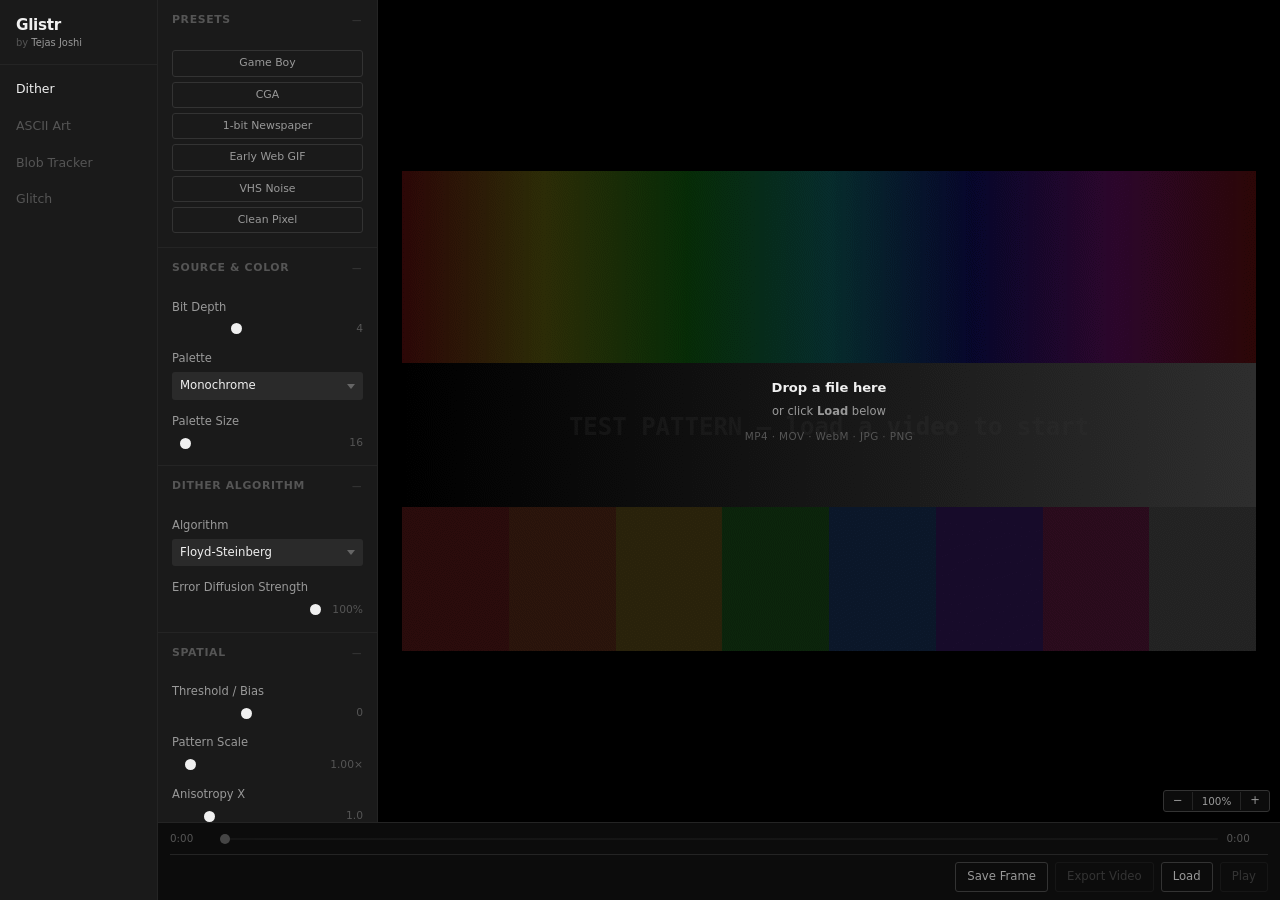
==== video-effects/index.html @ 9d1df5d8 "Sidebar and colour fixes" ====
<!DOCTYPE html>
<html lang="en">
  <head>
    <meta charset="UTF-8" />
    <meta name="viewport" content="width=device-width, initial-scale=1.0" />
    <title>glistr</title>
    <link rel="stylesheet" href="../css/reset.css" />
    <link rel="stylesheet" href="../css/style.css" />
    <link rel="stylesheet" href="../css/video-effects/dither.css" />
  </head>
  <body>

    <!-- ── Sidebar ─────────────────────────────────────────────────────────── -->
    <aside class="sidebar">
      <div class="sidebar-brand">
        <div class="sidebar-brand__name">Glistr</div>
        <div class="sidebar-brand__by">by <a class="sidebar-brand__link" href="https://www.instagram.com/tj_animates/" target="_blank" rel="noopener">Tejas Joshi</a></div>
      </div>
      <nav class="sidebar-nav">
        <button class="effect-tab active" data-tab="dither">Dither</button>
        <button class="effect-tab" data-tab="ascii">ASCII Art</button>
        <button class="effect-tab" data-tab="blob">Blob Tracker</button>
        <button class="effect-tab" data-tab="glitch">Glitch</button>
      </nav>
    </aside>

    <!-- ── Main content ────────────────────────────────────────────────────── -->
    <div class="main-content">

      <div class="tab-panels-container">
      <!-- DITHER -->
      <div class="tab-panel" id="panel-dither">
        <aside class="controls-panel" id="dither-controls"></aside>
        <div class="canvas-area">
          <div class="canvas-wrapper" id="dither-wrapper">
            <div class="drop-overlay" id="dither-overlay">
              <div class="drop-overlay__box">
                <p class="drop-overlay__title">Drop a file here</p>
                <p class="drop-overlay__sub">or click <strong>Load</strong> below</p>
                <p class="drop-overlay__formats">MP4 &middot; MOV &middot; WebM &middot; JPG &middot; PNG</p>
              </div>
            </div>
            <canvas id="dither-canvas"></canvas>
          </div>
        </div>
      </div>
      <!-- ASCII -->
      <div class="tab-panel" id="panel-ascii" style="display:none">
        <aside class="controls-panel" id="ascii-controls"></aside>
        <div class="canvas-area">
          <div class="canvas-wrapper" id="ascii-wrapper">
            <div class="drop-overlay" id="ascii-overlay">
              <div class="drop-overlay__box">
                <p class="drop-overlay__title">Drop a file here</p>
                <p class="drop-overlay__sub">or click <strong>Load</strong> below</p>
                <p class="drop-overlay__formats">MP4 &middot; MOV &middot; WebM &middot; JPG &middot; PNG</p>
              </div>
            </div>
            <canvas id="ascii-canvas"></canvas>
          </div>
        </div>
      </div>
      <!-- BLOB -->
      <div class="tab-panel" id="panel-blob" style="display:none">
        <aside class="controls-panel" id="blob-controls"></aside>
        <div class="canvas-area">
          <div class="canvas-wrapper" id="blob-wrapper">
            <div class="drop-overlay" id="blob-overlay">
              <div class="drop-overlay__box">
                <p class="drop-overlay__title">Drop a file here</p>
                <p class="drop-overlay__sub">or click <strong>Load</strong> below</p>
                <p class="drop-overlay__formats">MP4 &middot; MOV &middot; WebM &middot; JPG &middot; PNG</p>
              </div>
            </div>
            <canvas id="blob-canvas"></canvas>
          </div>
        </div>
      </div>
      <!-- GLITCH -->
      <div class="tab-panel" id="panel-glitch" style="display:none">
        <aside class="controls-panel" id="glitch-controls"></aside>
        <div class="canvas-area">
          <div class="canvas-wrapper" id="glitch-wrapper">
            <div class="drop-overlay" id="glitch-overlay">
              <div class="drop-overlay__box">
                <p class="drop-overlay__title">Drop a file here</p>
                <p class="drop-overlay__sub">or click <strong>Load</strong> below</p>
                <p class="drop-overlay__formats">MP4 &middot; MOV &middot; WebM &middot; JPG &middot; PNG</p>
              </div>
            </div>
            <canvas id="glitch-canvas"></canvas>
          </div>
        </div>
      </div>

      <!-- Zoom overlay — floats over the canvas area, bottom-right -->
      <div class="zoom-controls" id="zoom-controls">
        <button class="zoom-btn" id="btn-zoom-out">&minus;</button>
        <button class="zoom-btn zoom-level-btn" id="zoom-level">100%</button>
        <button class="zoom-btn" id="btn-zoom-in">+</button>
      </div>

      </div><!-- /tab-panels-container -->

      <!-- ── Shared toolbar ──────────────────────────────────────────────── -->
      <div class="shared-toolbar">
        <div class="seek-row">
          <span class="seek-time" id="seek-current">0:00</span>
          <input type="range" id="seek-slider" class="seek-slider"
                 min="0" max="10000" step="1" value="0" disabled />
          <span class="seek-time" id="seek-duration">0:00</span>
        </div>

        <span id="video-info"></span>

        <div id="export-bar" style="display:none">
          <div class="export-track"><div class="export-fill" id="export-fill"></div></div>
          <span id="export-label" class="export-label">Exporting&hellip;</span>
        </div>
        <button class="btn" id="btn-cancel-export" style="display:none">Cancel</button>

        <div class="toolbar-sep"></div>

        <button class="btn" id="btn-export-frame">Save Frame</button>
        <button class="btn" id="btn-export-fullres" disabled>Export Video</button>

        <label class="btn toolbar-upload-label">
          Load
          <input type="file" id="video-input" accept="video/*,image/*" style="display:none" />
        </label>
        <button class="btn" id="btn-play" disabled>Play</button>
      </div>

    </div><!-- /main-content -->

    <!-- ── Scripts ─────────────────────────────────────────────────────────── -->
    <script src="../js/video-effects/app.js"></script>
    <script src="../js/video-effects/dither/state.js"></script>
    <script src="../js/video-effects/dither/presets.js"></script>
    <script src="../js/video-effects/dither/algorithms.js"></script>
    <script src="../js/video-effects/dither/pipeline.js"></script>
    <script src="../js/video-effects/dither/controls.js"></script>
    <script src="../js/video-effects/dither.js"></script>
    <script src="../js/video-effects/ascii.js"></script>
    <script src="../js/video-effects/blob-tracker.js"></script>
    <script src="../js/video-effects/glitch.js"></script>

  </body>
</html>
---- css/style.css ----
/* ── Design tokens — B&W minimalist ─────────────────────────────────────── */
:root {
  --bg:       #0c0c0c;
  --bg-2:     #111111;
  --surface:  #181818;
  --border:   #242424;
  --border-2: #333333;
  --text:     #f0f0f0;
  --text-2:   #999999;
  --muted:    #555555;
  --font:     system-ui, -apple-system, BlinkMacSystemFont, 'Segoe UI', sans-serif;
  --radius:   3px;
}

/* ── Base ────────────────────────────────────────────────────────────────── */
*, *::before, *::after { box-sizing: border-box; margin: 0; padding: 0; }

body {
  font-family: var(--font);
  background: var(--bg);
  color: var(--text);
  height: 100dvh;
  overflow: hidden;
  display: flex;
}

a { color: inherit; text-decoration: none; }
button { font-family: var(--font); }

::-webkit-scrollbar { width: 5px; height: 5px; }
::-webkit-scrollbar-track { background: transparent; }
::-webkit-scrollbar-thumb { background: var(--border-2); border-radius: 3px; }
---- css/video-effects/dither.css ----
/* ── Sidebar ─────────────────────────────────────────────────────────────── */

.sidebar {
  width: 158px;
  flex-shrink: 0;
  display: flex;
  flex-direction: column;
  background: #1a1a1a;
  border-right: 1px solid var(--border);
  overflow: hidden;
}

.sidebar-brand {
  padding: 18px 16px 16px;
  border-bottom: 1px solid var(--border);
  flex-shrink: 0;
}

.sidebar-brand__name {
  font-size: 0.95rem;
  font-weight: 700;
  letter-spacing: -0.02em;
  color: var(--text);
  line-height: 1;
}

.sidebar-brand__by {
  font-size: 0.62rem;
  color: var(--muted);
  margin-top: 5px;
  line-height: 1;
}

.sidebar-brand__link {
  color: var(--text-2);
}

.sidebar-brand__link:hover { color: var(--text); }

.sidebar-nav {
  flex: 1;
  display: flex;
  flex-direction: column;
  padding: 6px 0;
  overflow-y: auto;
}

/* ── Tab buttons — vertical in sidebar ───────────────────────────────────── */

.effect-tab {
  display: block;
  width: 100%;
  text-align: left;
  padding: 9px 16px;
  background: transparent;
  border: none;
  color: var(--muted);
  font-family: var(--font);
  font-size: 0.78rem;
  font-weight: 500;
  cursor: pointer;
  transition: color 0.1s;
  white-space: nowrap;
}

.effect-tab:hover  { color: var(--text-2); }
.effect-tab.active { color: var(--text); }
.effect-tab:disabled        { opacity: 0.3; cursor: not-allowed; }
.effect-tab:disabled:hover  { color: var(--muted); }

/* ── Main content ─────────────────────────────────────────────────────────── */

.main-content {
  flex: 1;
  min-width: 0;
  display: flex;
  flex-direction: column;
  overflow: hidden;
}

/* ── Tab panels ───────────────────────────────────────────────────────────── */

.tab-panels-container {
  flex: 1;
  min-height: 0;
  display: flex;
  overflow: hidden;
  position: relative;
}

.tab-panel {
  display: flex;
  width: 100%;
  min-height: 0;
  overflow: hidden;
}

/* ── Controls panel ───────────────────────────────────────────────────────── */

.controls-panel {
  width: 220px;
  flex-shrink: 0;
  overflow-y: auto;
  border-right: 1px solid var(--border);
  background: #1a1a1a;
}

.controls-section {
  border-bottom: 1px solid var(--border);
}

.controls-section__header {
  display: flex;
  align-items: center;
  padding: 10px 14px;
  font-size: 0.68rem;
  font-weight: 600;
  letter-spacing: 0.06em;
  text-transform: uppercase;
  color: var(--muted);
  cursor: pointer;
  user-select: none;
  list-style: none;
}

.controls-section__header::-webkit-details-marker { display: none; }

.controls-section__header::after {
  content: '+';
  margin-left: auto;
  font-size: 0.85rem;
  font-weight: 400;
  color: var(--border-2);
}

details[open] .controls-section__header::after { content: '−'; }

.controls-section__body {
  padding: 10px 14px 14px;
  display: flex;
  flex-direction: column;
  gap: 13px;
}

.controls-hint {
  font-size: 0.68rem;
  color: var(--muted);
  margin-bottom: -4px;
}

/* ── Controls ─────────────────────────────────────────────────────────────── */

.control {
  display: flex;
  flex-direction: column;
  gap: 5px;
}

.control__label {
  font-size: 0.72rem;
  font-weight: 500;
  color: var(--text-2);
}

.control__hint {
  font-size: 0.65rem;
  color: var(--muted);
  margin-top: -3px;
}

.control__row {
  display: flex;
  align-items: center;
  gap: 8px;
}

.control__slider {
  flex: 1;
  -webkit-appearance: none;
  appearance: none;
  height: 2px;
  background: var(--border-2);
  border-radius: 1px;
  outline: none;
  cursor: pointer;
}

.control__slider::-webkit-slider-thumb {
  -webkit-appearance: none;
  width: 11px;
  height: 11px;
  border-radius: 50%;
  background: var(--text);
  cursor: pointer;
}

.control__slider::-moz-range-thumb {
  width: 11px;
  height: 11px;
  border-radius: 50%;
  background: var(--text);
  border: none;
  cursor: pointer;
}

.control__value {
  font-size: 0.67rem;
  color: var(--muted);
  min-width: 34px;
  text-align: right;
  white-space: nowrap;
  font-variant-numeric: tabular-nums;
}

.control__select {
  -webkit-appearance: none;
  appearance: none;
  width: 100%;
  background: #2a2a2a url("data:image/svg+xml,%3Csvg xmlns='http://www.w3.org/2000/svg' width='8' height='5' viewBox='0 0 8 5'%3E%3Cpath d='M0 0l4 5 4-5z' fill='%23666'/%3E%3C/svg%3E") no-repeat right 8px center;
  border: none;
  border-radius: var(--radius);
  color: var(--text);
  font-family: var(--font);
  font-size: 0.73rem;
  padding: 5px 24px 5px 8px;
  cursor: pointer;
  outline: none;
}

.control__select:focus { background-color: #333; }

.control__toggle {
  display: flex;
  border: 1px solid var(--border-2);
  border-radius: var(--radius);
  overflow: hidden;
}

.toggle-btn {
  flex: 1;
  padding: 5px 6px;
  font-family: var(--font);
  font-size: 0.7rem;
  font-weight: 500;
  background: transparent;
  border: none;
  color: var(--muted);
  cursor: pointer;
  transition: color 0.1s, background 0.1s;
  white-space: nowrap;
}

.toggle-btn + .toggle-btn { border-left: 1px solid var(--border-2); }
.toggle-btn.active         { background: var(--surface); color: var(--text); }
.toggle-btn:hover:not(.active) { color: var(--text-2); }

.control__color {
  width: 100%;
  height: 28px;
  border: 1px solid var(--border-2);
  border-radius: var(--radius);
  background: none;
  cursor: pointer;
  padding: 2px;
}

/* ── Dither preset buttons ────────────────────────────────────────────────── */

.presets-grid {
  display: flex;
  flex-wrap: wrap;
  gap: 5px;
}

.preset-btn {
  padding: 4px 9px;
  background: transparent;
  border: 1px solid var(--border-2);
  border-radius: var(--radius);
  color: var(--text-2);
  font-family: var(--font);
  font-size: 0.68rem;
  cursor: pointer;
  transition: color 0.1s, border-color 0.1s;
  white-space: nowrap;
}

.preset-btn:hover  { color: var(--text); border-color: var(--text-2); }
.preset-btn.active { color: var(--text); border-color: var(--text); }

/* ── Canvas area ──────────────────────────────────────────────────────────── */

.canvas-area {
  flex: 1;
  min-width: 0;
  display: flex;
  align-items: center;
  justify-content: center;
  overflow: hidden;
  background: #000;
}

.canvas-wrapper {
  position: relative;
  display: flex;
  align-items: center;
  justify-content: center;
  width: 100%;
  height: 100%;
  overflow: hidden;
}

.canvas-wrapper.drag-over .drop-overlay {
  opacity: 1 !important;
  pointer-events: auto !important;
}

#dither-canvas,
#ascii-canvas,
#blob-canvas,
#glitch-canvas {
  max-width: 100%;
  max-height: 100%;
  object-fit: contain;
  display: block;
  image-rendering: pixelated;
}

/* ── Drop overlay ─────────────────────────────────────────────────────────── */

.drop-overlay {
  position: absolute;
  inset: 0;
  display: flex;
  align-items: center;
  justify-content: center;
  background: rgba(0, 0, 0, 0.82);
  z-index: 10;
  transition: opacity 0.15s;
}

.drop-overlay.hidden {
  opacity: 0;
  pointer-events: none;
}

.drop-overlay__box  { text-align: center; }

.drop-overlay__title {
  font-size: 0.82rem;
  font-weight: 600;
  color: var(--text);
  margin-bottom: 6px;
}

.drop-overlay__sub {
  font-size: 0.72rem;
  color: var(--text-2);
  margin-bottom: 8px;
}

.drop-overlay__formats {
  font-size: 0.65rem;
  color: var(--muted);
  letter-spacing: 0.04em;
}

/* ── Shared toolbar ───────────────────────────────────────────────────────── */

.shared-toolbar {
  display: flex;
  align-items: center;
  gap: 7px;
  padding: 8px 12px;
  border-top: 1px solid var(--border);
  background: var(--bg);
  flex-shrink: 0;
  flex-wrap: wrap;
}

.seek-row {
  width: 100%;
  display: flex;
  align-items: center;
  gap: 8px;
  padding-bottom: 8px;
  border-bottom: 1px solid var(--border);
}

.seek-slider {
  flex: 1;
  -webkit-appearance: none;
  appearance: none;
  height: 2px;
  border-radius: 1px;
  outline: none;
  cursor: pointer;
  background: linear-gradient(
    to right,
    var(--text) 0%,
    var(--text) var(--seek-pct, 0%),
    var(--border-2) var(--seek-pct, 0%),
    var(--border-2) 100%
  );
}

.seek-slider:disabled { opacity: 0.25; cursor: default; }

.seek-slider::-webkit-slider-thumb {
  -webkit-appearance: none;
  width: 10px;
  height: 10px;
  border-radius: 50%;
  background: var(--text);
  cursor: pointer;
}

.seek-slider::-moz-range-thumb {
  width: 10px;
  height: 10px;
  border-radius: 50%;
  background: var(--text);
  border: none;
  cursor: pointer;
}

.seek-time {
  font-size: 0.65rem;
  color: var(--muted);
  min-width: 2.6rem;
  font-variant-numeric: tabular-nums;
}

#video-info {
  font-size: 0.68rem;
  color: var(--muted);
}

/* ── Buttons ──────────────────────────────────────────────────────────────── */

.btn {
  padding: 5px 11px;
  background: transparent;
  border: 1px solid var(--border-2);
  border-radius: var(--radius);
  color: var(--text-2);
  font-family: var(--font);
  font-size: 0.73rem;
  font-weight: 500;
  cursor: pointer;
  white-space: nowrap;
  transition: color 0.1s, border-color 0.1s;
  display: inline-flex;
  align-items: center;
}

.btn:hover:not(:disabled) { color: var(--text); border-color: var(--text-2); }
.btn:disabled { opacity: 0.28; cursor: default; }

.toolbar-sep { flex: 1; }

.toolbar-upload-label { cursor: pointer; }

/* ── Export bar ───────────────────────────────────────────────────────────── */

#export-bar {
  display: flex;
  align-items: center;
  gap: 8px;
  flex: 1;
}

.export-track {
  flex: 1;
  height: 2px;
  background: var(--border-2);
  border-radius: 1px;
  overflow: hidden;
}

.export-fill {
  height: 100%;
  background: var(--text);
  width: 0%;
  transition: width 0.1s;
}

.export-label {
  font-size: 0.68rem;
  color: var(--muted);
  white-space: nowrap;
}

/* ── Zoom controls ────────────────────────────────────────────────────────── */

.zoom-controls {
  position: absolute;
  bottom: 10px;
  right: 10px;
  z-index: 20;
  display: flex;
  align-items: center;
  background: rgba(14, 14, 14, 0.88);
  border: 1px solid var(--border-2);
  border-radius: var(--radius);
  overflow: hidden;
  pointer-events: auto;
}

.zoom-btn {
  padding: 4px 9px;
  background: transparent;
  border: none;
  color: var(--text-2);
  font-family: var(--font);
  font-size: 0.72rem;
  cursor: pointer;
  line-height: 1;
  user-select: none;
  transition: color 0.1s, background 0.1s;
}

.zoom-btn:hover { background: var(--surface); color: var(--text); }

.zoom-level-btn {
  min-width: 40px;
  text-align: center;
  border-left: 1px solid var(--border);
  border-right: 1px solid var(--border);
  font-variant-numeric: tabular-nums;
  font-size: 0.65rem;
}
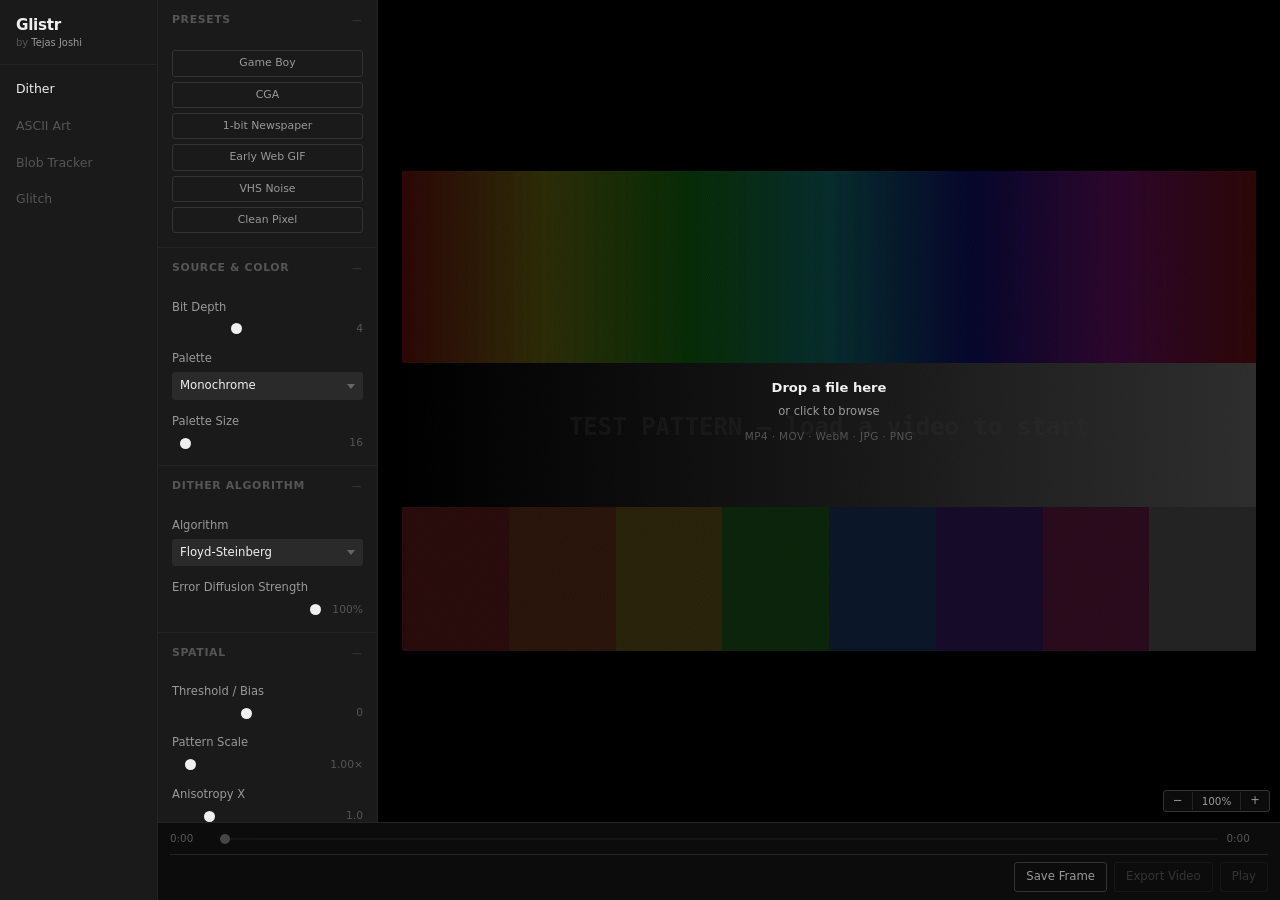
==== commit 3787408a: "Drop to Upload Fixed" ====
--- a/video-effects/index.html
+++ b/video-effects/index.html
@@ -36,7 +36,7 @@
             <div class="drop-overlay" id="dither-overlay">
               <div class="drop-overlay__box">
                 <p class="drop-overlay__title">Drop a file here</p>
-                <p class="drop-overlay__sub">or click <strong>Load</strong> below</p>
+                <p class="drop-overlay__sub">or click to browse</p>
                 <p class="drop-overlay__formats">MP4 &middot; MOV &middot; WebM &middot; JPG &middot; PNG</p>
               </div>
             </div>
@@ -52,7 +52,7 @@
             <div class="drop-overlay" id="ascii-overlay">
               <div class="drop-overlay__box">
                 <p class="drop-overlay__title">Drop a file here</p>
-                <p class="drop-overlay__sub">or click <strong>Load</strong> below</p>
+                <p class="drop-overlay__sub">or click to browse</p>
                 <p class="drop-overlay__formats">MP4 &middot; MOV &middot; WebM &middot; JPG &middot; PNG</p>
               </div>
             </div>
@@ -68,7 +68,7 @@
             <div class="drop-overlay" id="blob-overlay">
               <div class="drop-overlay__box">
                 <p class="drop-overlay__title">Drop a file here</p>
-                <p class="drop-overlay__sub">or click <strong>Load</strong> below</p>
+                <p class="drop-overlay__sub">or click to browse</p>
                 <p class="drop-overlay__formats">MP4 &middot; MOV &middot; WebM &middot; JPG &middot; PNG</p>
               </div>
             </div>
@@ -84,7 +84,7 @@
             <div class="drop-overlay" id="glitch-overlay">
               <div class="drop-overlay__box">
                 <p class="drop-overlay__title">Drop a file here</p>
-                <p class="drop-overlay__sub">or click <strong>Load</strong> below</p>
+                <p class="drop-overlay__sub">or click to browse</p>
                 <p class="drop-overlay__formats">MP4 &middot; MOV &middot; WebM &middot; JPG &middot; PNG</p>
               </div>
             </div>
@@ -119,15 +119,13 @@
         </div>
         <button class="btn" id="btn-cancel-export" style="display:none">Cancel</button>
 
+        <button class="btn" id="btn-controls-mobile">Controls</button>
         <div class="toolbar-sep"></div>
 
         <button class="btn" id="btn-export-frame">Save Frame</button>
         <button class="btn" id="btn-export-fullres" disabled>Export Video</button>
 
-        <label class="btn toolbar-upload-label">
-          Load
-          <input type="file" id="video-input" accept="video/*,image/*" style="display:none" />
-        </label>
+        <input type="file" id="video-input" accept="video/*,image/*" style="display:none" />
         <button class="btn" id="btn-play" disabled>Play</button>
       </div>
 
--- a/css/video-effects/dither.css
+++ b/css/video-effects/dither.css
@@ -229,6 +229,25 @@
 
 .control__select:focus { background-color: #333; }
 
+.control__text {
+  -webkit-appearance: none;
+  appearance: none;
+  width: 100%;
+  background: #2a2a2a;
+  border: none;
+  border-radius: var(--radius);
+  color: var(--text);
+  font-family: monospace;
+  font-size: 0.73rem;
+  padding: 5px 8px;
+  cursor: text;
+  outline: none;
+  letter-spacing: 0.05em;
+}
+
+.control__text::placeholder { color: var(--muted); }
+.control__text:focus { background-color: #333; }
+
 .control__toggle {
   display: flex;
   border: 1px solid var(--border-2);
@@ -344,6 +363,8 @@
   pointer-events: none;
 }
 
+.drop-overlay:not(.hidden) { cursor: pointer; }
+
 .drop-overlay__box  { text-align: center; }
 
 .drop-overlay__title {
@@ -459,7 +480,6 @@
 
 .toolbar-sep { flex: 1; }
 
-.toolbar-upload-label { cursor: pointer; }
 
 /* ── Export bar ───────────────────────────────────────────────────────────── */
 
@@ -530,3 +550,96 @@
   font-variant-numeric: tabular-nums;
   font-size: 0.65rem;
 }
+
+/* ── Mobile layout (≤767px) ──────────────────────────────────────────────── */
+
+/* Desktop: hide the mobile-only controls toggle */
+#btn-controls-mobile { display: none; }
+
+@media (max-width: 767px) {
+  /* Stack sidebar on top, main content below */
+  body { flex-direction: column; }
+
+  /* Sidebar becomes a horizontal tab strip */
+  .sidebar {
+    width: 100%;
+    flex-direction: row;
+    border-right: none;
+    border-bottom: 1px solid var(--border);
+    flex-shrink: 0;
+    height: auto;
+  }
+
+  /* Hide the brand — no room on a phone */
+  .sidebar-brand { display: none; }
+
+  .sidebar-nav {
+    flex-direction: row;
+    width: 100%;
+    overflow-x: auto;
+    overflow-y: hidden;
+    padding: 0;
+    -webkit-overflow-scrolling: touch;
+  }
+
+  .effect-tab {
+    flex: 1;
+    width: auto;
+    text-align: center;
+    padding: 10px 6px;
+    font-size: 0.72rem;
+    border-bottom: 2px solid transparent;
+  }
+
+  .effect-tab.active {
+    border-bottom-color: var(--text);
+    color: var(--text);
+  }
+
+  /* Tab panels stack controls above canvas */
+  .tab-panel { flex-direction: column; }
+
+  /* Controls panel: collapsed by default, full width */
+  .controls-panel {
+    width: 100%;
+    max-height: 0;
+    overflow: hidden;
+    border-right: none;
+    border-bottom: 1px solid var(--border);
+    transition: max-height 0.25s ease;
+    flex-shrink: 0;
+  }
+
+  .controls-panel.mobile-open {
+    max-height: 45dvh;
+    overflow-y: auto;
+  }
+
+  /* Canvas fills remaining height */
+  .canvas-area { min-height: 120px; }
+
+  /* Zoom overlay: smaller, tucked in corner */
+  .zoom-controls { bottom: 6px; right: 6px; }
+  .zoom-btn { padding: 5px 8px; font-size: 0.68rem; }
+
+  /* Toolbar: tighter, wraps naturally */
+  .shared-toolbar {
+    padding: 6px 8px;
+    gap: 5px;
+    row-gap: 4px;
+  }
+
+  .seek-row { padding-bottom: 6px; }
+
+  /* Bigger tap targets for all buttons */
+  .btn {
+    padding: 7px 10px;
+    font-size: 0.71rem;
+  }
+
+  /* Info text takes no space on mobile */
+  #video-info { display: none; }
+
+  /* Controls toggle: visible on mobile only */
+  #btn-controls-mobile { display: inline-flex; }
+}
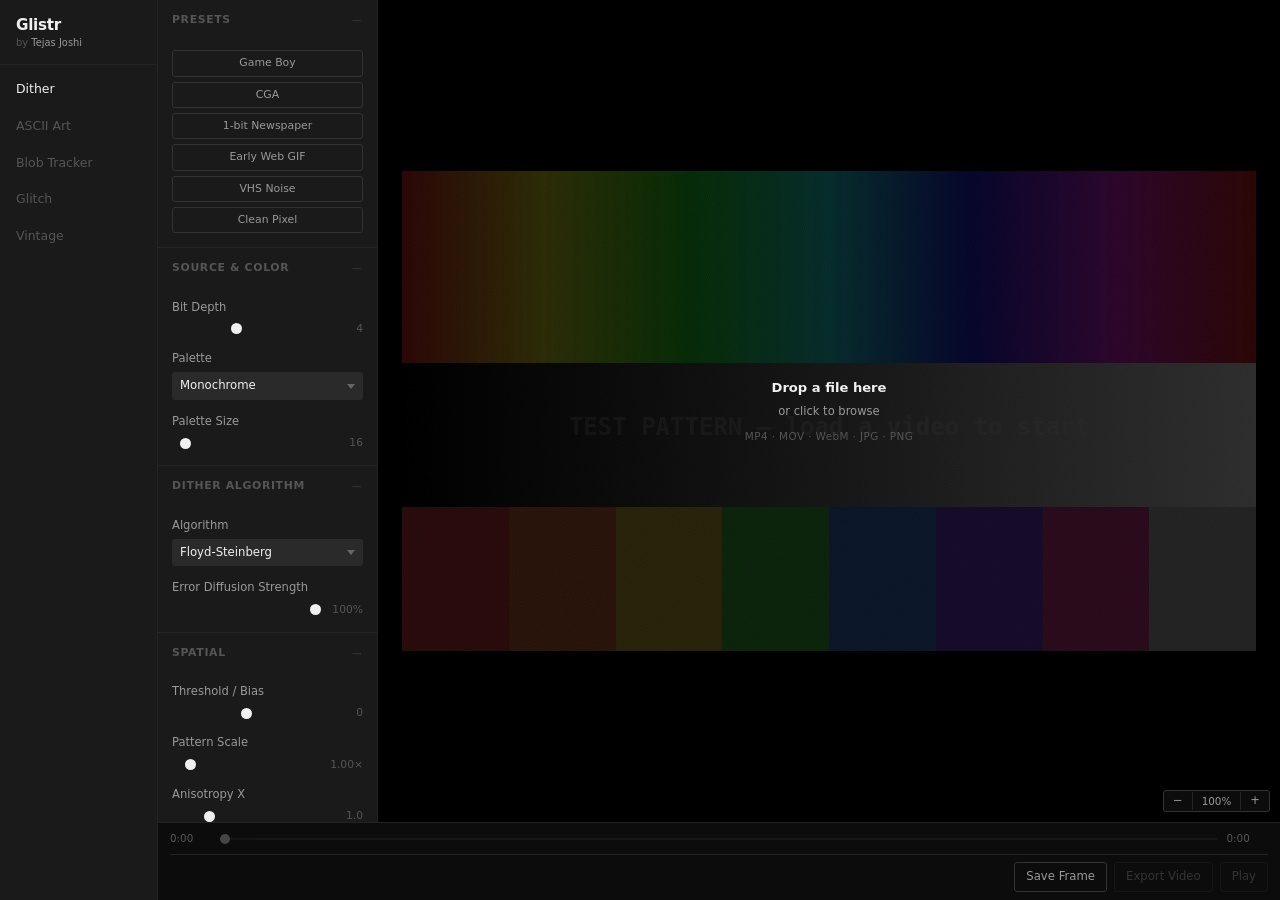
==== commit 7423a2d0: "Vintage Effect" ====
--- a/video-effects/index.html
+++ b/video-effects/index.html
@@ -21,6 +21,7 @@
         <button class="effect-tab" data-tab="ascii">ASCII Art</button>
         <button class="effect-tab" data-tab="blob">Blob Tracker</button>
         <button class="effect-tab" data-tab="glitch">Glitch</button>
+        <button class="effect-tab" data-tab="vintage">Vintage</button>
       </nav>
     </aside>
 
@@ -93,6 +94,23 @@
         </div>
       </div>
 
+      <!-- VINTAGE -->
+      <div class="tab-panel" id="panel-vintage" style="display:none">
+        <aside class="controls-panel" id="vintage-controls"></aside>
+        <div class="canvas-area">
+          <div class="canvas-wrapper" id="vintage-wrapper">
+            <div class="drop-overlay" id="vintage-overlay">
+              <div class="drop-overlay__box">
+                <p class="drop-overlay__title">Drop a file here</p>
+                <p class="drop-overlay__sub">or click to browse</p>
+                <p class="drop-overlay__formats">MP4 &middot; MOV &middot; WebM &middot; JPG &middot; PNG</p>
+              </div>
+            </div>
+            <canvas id="vintage-canvas"></canvas>
+          </div>
+        </div>
+      </div>
+
       <!-- Zoom overlay — floats over the canvas area, bottom-right -->
       <div class="zoom-controls" id="zoom-controls">
         <button class="zoom-btn" id="btn-zoom-out">&minus;</button>
@@ -119,6 +137,7 @@
         </div>
         <button class="btn" id="btn-cancel-export" style="display:none">Cancel</button>
 
+        <button class="btn" id="btn-change-file" style="display:none">Change File</button>
         <button class="btn" id="btn-controls-mobile">Controls</button>
         <div class="toolbar-sep"></div>
 
@@ -142,6 +161,7 @@
     <script src="../js/video-effects/ascii.js"></script>
     <script src="../js/video-effects/blob-tracker.js"></script>
     <script src="../js/video-effects/glitch.js"></script>
+    <script src="../js/video-effects/vintage.js"></script>
 
   </body>
 </html>
--- a/css/video-effects/dither.css
+++ b/css/video-effects/dither.css
@@ -146,6 +146,27 @@
   font-size: 0.68rem;
   color: var(--muted);
   margin-bottom: -4px;
+}
+
+.controls-reset-bar {
+  display: flex;
+  gap: 6px;
+  padding: 8px 14px;
+  border-bottom: 1px solid var(--border);
+  flex-shrink: 0;
+}
+
+.controls-reset-bar .btn {
+  flex: 1;
+  justify-content: center;
+  font-size: 0.68rem;
+  color: var(--muted);
+  border-color: var(--border);
+}
+
+.controls-reset-bar .btn:hover:not(:disabled) {
+  color: var(--text-2);
+  border-color: var(--border-2);
 }
 
 /* ── Controls ─────────────────────────────────────────────────────────────── */
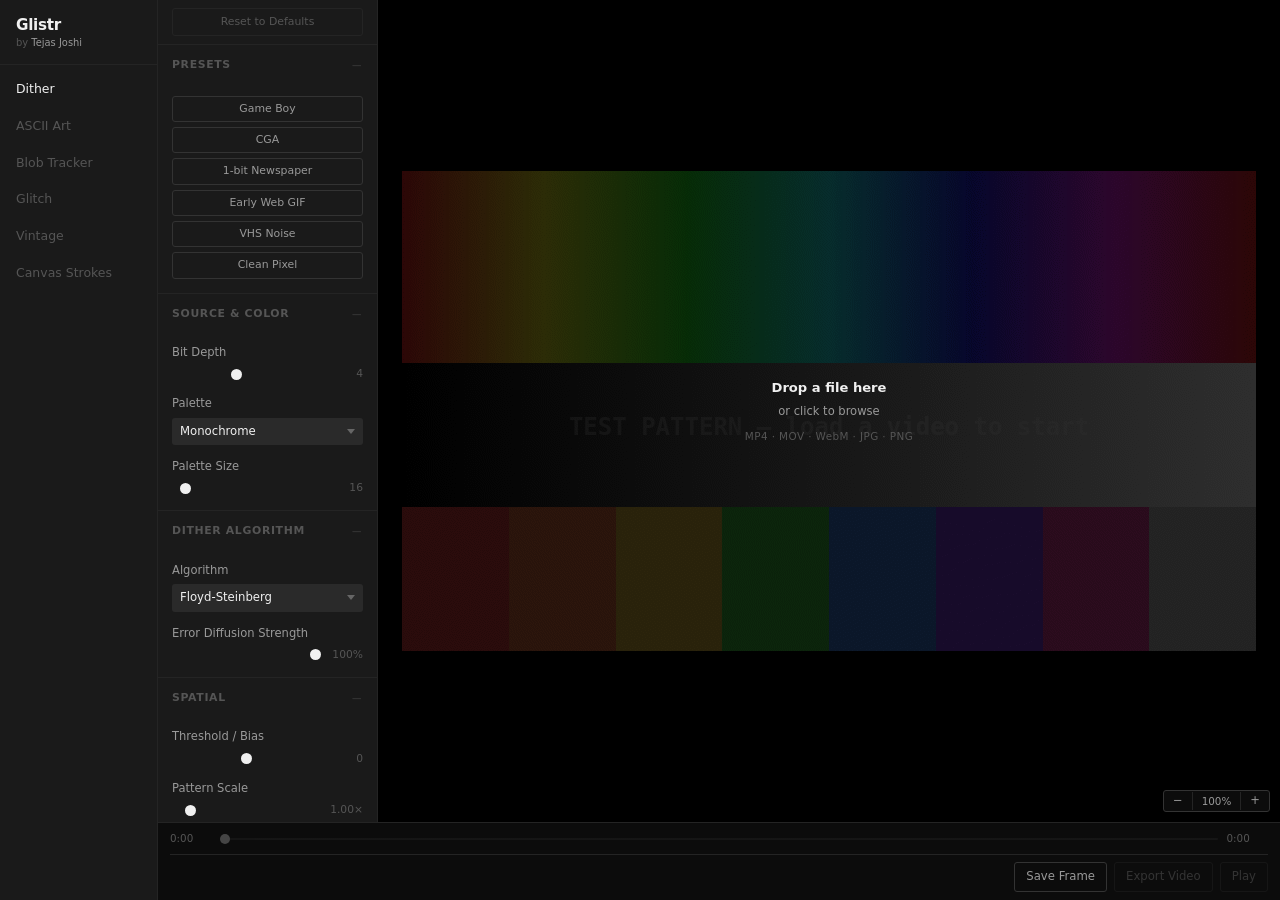
==== commit 764bc82b: "Add Canvas Strokes effect with density, contrast, edge spread controls" ====
--- a/video-effects/index.html
+++ b/video-effects/index.html
@@ -22,6 +22,7 @@
         <button class="effect-tab" data-tab="blob">Blob Tracker</button>
         <button class="effect-tab" data-tab="glitch">Glitch</button>
         <button class="effect-tab" data-tab="vintage">Vintage</button>
+        <button class="effect-tab" data-tab="canvas-strokes">Canvas Strokes</button>
       </nav>
     </aside>
 
@@ -111,6 +112,23 @@
         </div>
       </div>
 
+      <!-- CANVAS STROKES -->
+      <div class="tab-panel" id="panel-canvas-strokes" style="display:none">
+        <aside class="controls-panel" id="canvas-strokes-controls"></aside>
+        <div class="canvas-area">
+          <div class="canvas-wrapper" id="canvas-strokes-wrapper">
+            <div class="drop-overlay" id="canvas-strokes-overlay">
+              <div class="drop-overlay__box">
+                <p class="drop-overlay__title">Drop a file here</p>
+                <p class="drop-overlay__sub">or click to browse</p>
+                <p class="drop-overlay__formats">MP4 &middot; MOV &middot; WebM &middot; JPG &middot; PNG</p>
+              </div>
+            </div>
+            <canvas id="canvas-strokes-canvas"></canvas>
+          </div>
+        </div>
+      </div>
+
       <!-- Zoom overlay — floats over the canvas area, bottom-right -->
       <div class="zoom-controls" id="zoom-controls">
         <button class="zoom-btn" id="btn-zoom-out">&minus;</button>
@@ -162,6 +180,7 @@
     <script src="../js/video-effects/blob-tracker.js"></script>
     <script src="../js/video-effects/glitch.js"></script>
     <script src="../js/video-effects/vintage.js"></script>
+    <script src="../js/video-effects/canvas-strokes.js"></script>
 
   </body>
 </html>
--- a/css/video-effects/dither.css
+++ b/css/video-effects/dither.css
@@ -358,7 +358,9 @@
 #dither-canvas,
 #ascii-canvas,
 #blob-canvas,
-#glitch-canvas {
+#glitch-canvas,
+#vintage-canvas,
+#canvas-strokes-canvas {
   max-width: 100%;
   max-height: 100%;
   object-fit: contain;
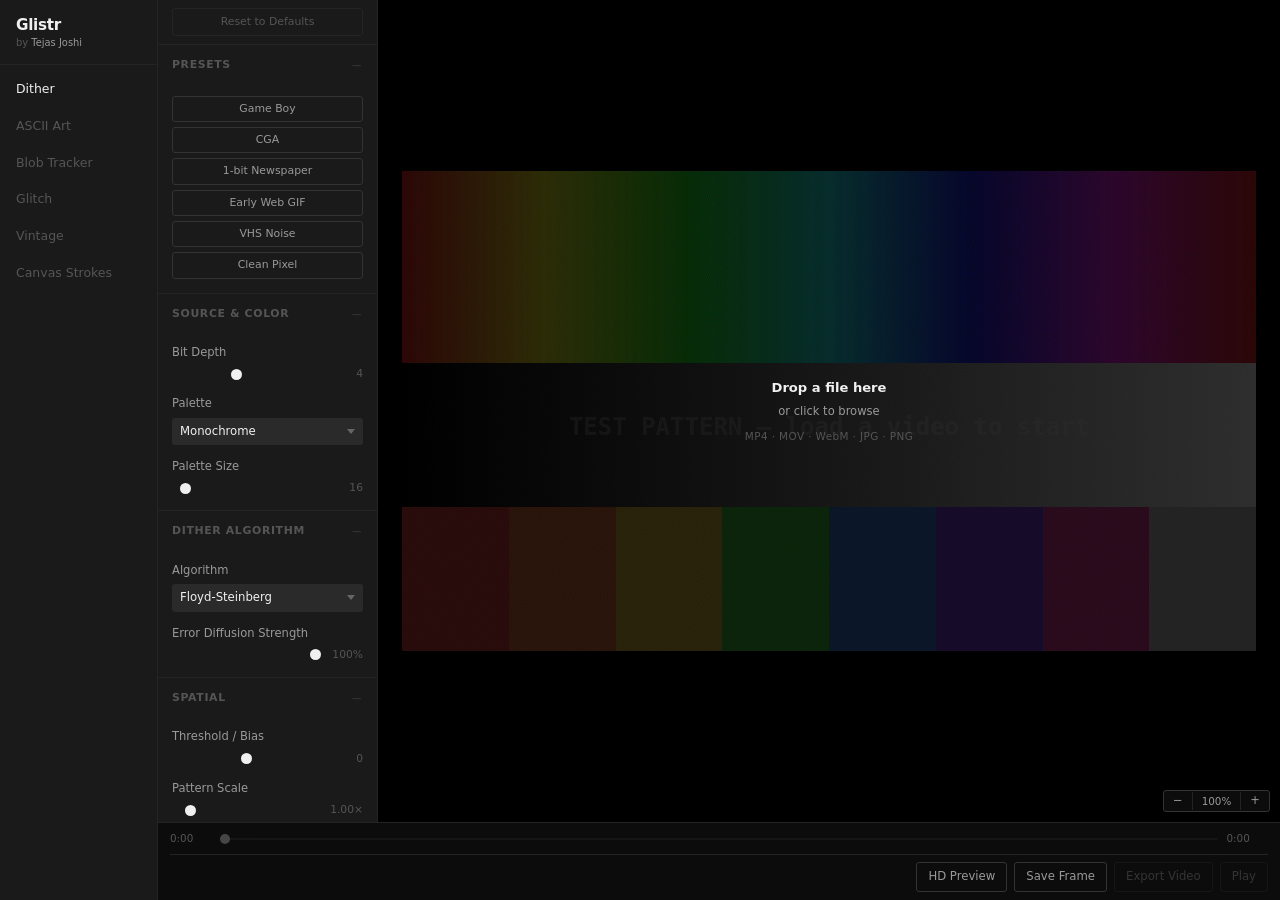
==== commit 50972f0e: "Add direction controls, angle jitter, HD preview toggle, transparent image support" ====
--- a/video-effects/index.html
+++ b/video-effects/index.html
@@ -159,6 +159,7 @@
         <button class="btn" id="btn-controls-mobile">Controls</button>
         <div class="toolbar-sep"></div>
 
+        <button class="btn" id="btn-hires-preview">HD Preview</button>
         <button class="btn" id="btn-export-frame">Save Frame</button>
         <button class="btn" id="btn-export-fullres" disabled>Export Video</button>
 
--- a/css/video-effects/dither.css
+++ b/css/video-effects/dither.css
@@ -500,6 +500,7 @@
 
 .btn:hover:not(:disabled) { color: var(--text); border-color: var(--text-2); }
 .btn:disabled { opacity: 0.28; cursor: default; }
+.btn--active { color: var(--text); border-color: var(--text); }
 
 .toolbar-sep { flex: 1; }
 
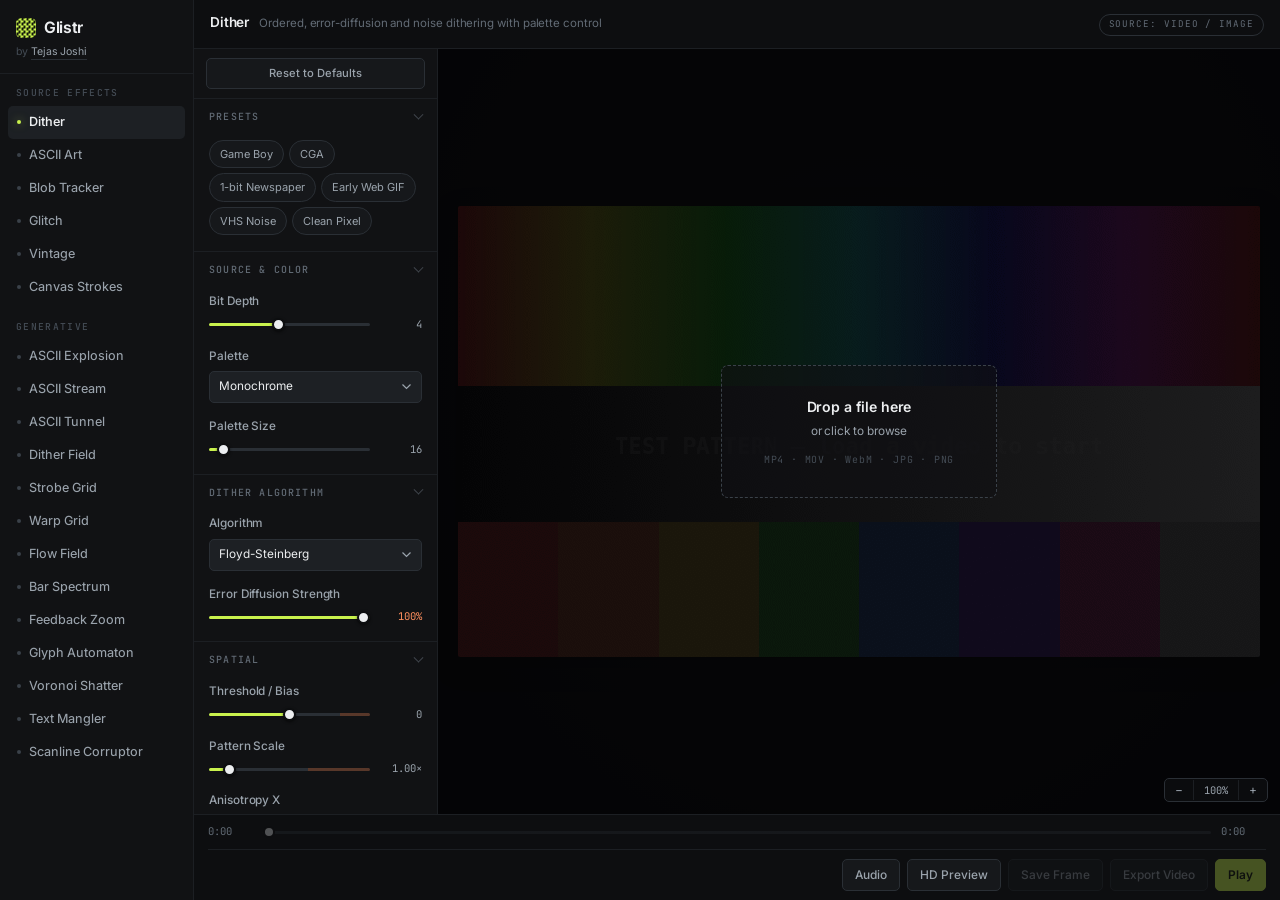
==== commit f3fd257b: "Add generative effects section with audio reactivity Thirteen source-less effects that draw themselv" ====
--- a/video-effects/index.html
+++ b/video-effects/index.html
@@ -3,34 +3,87 @@
   <head>
     <meta charset="UTF-8" />
     <meta name="viewport" content="width=device-width, initial-scale=1.0" />
-    <title>glistr</title>
+    <title>Glistr — video effects &amp; generative studio</title>
+    <link rel="preconnect" href="https://fonts.googleapis.com" />
+    <link rel="preconnect" href="https://fonts.gstatic.com" crossorigin />
+    <link href="https://fonts.googleapis.com/css2?family=Inter:wght@400;500;600;650&family=JetBrains+Mono:wght@400;500&display=swap" rel="stylesheet" />
     <link rel="stylesheet" href="../css/reset.css" />
     <link rel="stylesheet" href="../css/style.css" />
-    <link rel="stylesheet" href="../css/video-effects/dither.css" />
+    <link rel="stylesheet" href="../css/app.css" />
   </head>
   <body>
 
     <!-- ── Sidebar ─────────────────────────────────────────────────────────── -->
     <aside class="sidebar">
       <div class="sidebar-brand">
-        <div class="sidebar-brand__name">Glistr</div>
+        <div class="sidebar-brand__row">
+          <div class="sidebar-brand__mark"></div>
+          <div class="sidebar-brand__name">Glistr</div>
+        </div>
         <div class="sidebar-brand__by">by <a class="sidebar-brand__link" href="https://www.instagram.com/tj_animates/" target="_blank" rel="noopener">Tejas Joshi</a></div>
       </div>
+
       <nav class="sidebar-nav">
-        <button class="effect-tab active" data-tab="dither">Dither</button>
-        <button class="effect-tab" data-tab="ascii">ASCII Art</button>
-        <button class="effect-tab" data-tab="blob">Blob Tracker</button>
-        <button class="effect-tab" data-tab="glitch">Glitch</button>
-        <button class="effect-tab" data-tab="vintage">Vintage</button>
-        <button class="effect-tab" data-tab="canvas-strokes">Canvas Strokes</button>
+        <div class="nav-group">
+          <div class="nav-group__label">Source Effects</div>
+        <button class="effect-tab active" data-tab="dither"
+                data-desc="Ordered, error-diffusion and noise dithering with palette control">Dither</button>
+        <button class="effect-tab" data-tab="ascii"
+                data-desc="Redraws each frame as a grid of characters">ASCII Art</button>
+        <button class="effect-tab" data-tab="blob"
+                data-desc="Frame-difference motion detection with tracking boxes">Blob Tracker</button>
+        <button class="effect-tab" data-tab="glitch"
+                data-desc="Chromatic aberration, slicing, stutter and scanlines">Glitch</button>
+        <button class="effect-tab" data-tab="vintage"
+                data-desc="Film colour, halation, grain and vignette">Vintage</button>
+        <button class="effect-tab" data-tab="canvas-strokes"
+                data-desc="Paints the frame with directional brush strokes">Canvas Strokes</button>
+        </div>
+
+        <div class="nav-group">
+          <div class="nav-group__label">Generative</div>
+        <button class="effect-tab" data-tab="gen-explosion"
+                data-desc="Particle detonations deposited into a heat-mapped glyph grid">ASCII Explosion</button>
+        <button class="effect-tab" data-tab="gen-stream"
+                data-desc="Falling glyph streams with drifting lanes and churning characters">ASCII Stream</button>
+        <button class="effect-tab" data-tab="gen-tunnel"
+                data-desc="Perspective tunnel textured in characters">ASCII Tunnel</button>
+        <button class="effect-tab" data-tab="gen-dither"
+                data-desc="Animated fields quantised through an ordered Bayer dither">Dither Field</button>
+        <button class="effect-tab" data-tab="gen-strobe"
+                data-desc="Grid cells flipping on a tempo or beat clock">Strobe Grid</button>
+        <button class="effect-tab" data-tab="gen-warp"
+                data-desc="Perspective grid rushing at the camera, lunging on the kick">Warp Grid</button>
+        <button class="effect-tab" data-tab="gen-flow"
+                data-desc="Particles advected through an evolving noise field">Flow Field</button>
+        <button class="effect-tab" data-tab="gen-spectrum"
+                data-desc="The analyser itself — bars, mirrored bars or a radial ring">Bar Spectrum</button>
+        <button class="effect-tab" data-tab="gen-feedback"
+                data-desc="Each frame redraws the last one, scaled and rotated">Feedback Zoom</button>
+        <button class="effect-tab" data-tab="gen-automaton"
+                data-desc="Cyclic, Life and smooth cellular automata in glyphs">Glyph Automaton</button>
+        <button class="effect-tab" data-tab="gen-voronoi"
+                data-desc="Moving sites shatter the frame into dithered cells">Voronoi Shatter</button>
+        <button class="effect-tab" data-tab="gen-text"
+                data-desc="Your text eroded, scrambled and reassembled on the beat">Text Mangler</button>
+        <button class="effect-tab" data-tab="gen-corrupt"
+                data-desc="Procedural datamosh — slice shift, channel shear, sync roll">Scanline Corruptor</button>
+        </div>
       </nav>
     </aside>
 
     <!-- ── Main content ────────────────────────────────────────────────────── -->
     <div class="main-content">
 
+      <!-- ── Top bar ─────────────────────────────────────────────────────── -->
+      <header class="topbar">
+        <span class="topbar__title" id="topbar-title">Dither</span>
+        <span class="topbar__desc"  id="topbar-desc"></span>
+        <span class="topbar__badge" id="topbar-badge">Source: Video / Image</span>
+      </header>
+
       <div class="tab-panels-container">
-      <!-- DITHER -->
+
       <div class="tab-panel" id="panel-dither">
         <aside class="controls-panel" id="dither-controls"></aside>
         <div class="canvas-area">
@@ -46,7 +99,7 @@
           </div>
         </div>
       </div>
-      <!-- ASCII -->
+
       <div class="tab-panel" id="panel-ascii" style="display:none">
         <aside class="controls-panel" id="ascii-controls"></aside>
         <div class="canvas-area">
@@ -62,7 +115,7 @@
           </div>
         </div>
       </div>
-      <!-- BLOB -->
+
       <div class="tab-panel" id="panel-blob" style="display:none">
         <aside class="controls-panel" id="blob-controls"></aside>
         <div class="canvas-area">
@@ -78,7 +131,7 @@
           </div>
         </div>
       </div>
-      <!-- GLITCH -->
+
       <div class="tab-panel" id="panel-glitch" style="display:none">
         <aside class="controls-panel" id="glitch-controls"></aside>
         <div class="canvas-area">
@@ -95,7 +148,6 @@
         </div>
       </div>
 
-      <!-- VINTAGE -->
       <div class="tab-panel" id="panel-vintage" style="display:none">
         <aside class="controls-panel" id="vintage-controls"></aside>
         <div class="canvas-area">
@@ -112,7 +164,6 @@
         </div>
       </div>
 
-      <!-- CANVAS STROKES -->
       <div class="tab-panel" id="panel-canvas-strokes" style="display:none">
         <aside class="controls-panel" id="canvas-strokes-controls"></aside>
         <div class="canvas-area">
@@ -129,7 +180,126 @@
         </div>
       </div>
 
-      <!-- Zoom overlay — floats over the canvas area, bottom-right -->
+      <div class="tab-panel" id="panel-gen-explosion" style="display:none">
+        <aside class="controls-panel" id="gen-explosion-controls"></aside>
+        <div class="canvas-area">
+          <div class="canvas-wrapper" id="gen-explosion-wrapper">
+            <canvas id="gen-explosion-canvas"></canvas>
+          </div>
+        </div>
+      </div>
+
+      <div class="tab-panel" id="panel-gen-stream" style="display:none">
+        <aside class="controls-panel" id="gen-stream-controls"></aside>
+        <div class="canvas-area">
+          <div class="canvas-wrapper" id="gen-stream-wrapper">
+            <canvas id="gen-stream-canvas"></canvas>
+          </div>
+        </div>
+      </div>
+
+      <div class="tab-panel" id="panel-gen-tunnel" style="display:none">
+        <aside class="controls-panel" id="gen-tunnel-controls"></aside>
+        <div class="canvas-area">
+          <div class="canvas-wrapper" id="gen-tunnel-wrapper">
+            <canvas id="gen-tunnel-canvas"></canvas>
+          </div>
+        </div>
+      </div>
+
+      <div class="tab-panel" id="panel-gen-dither" style="display:none">
+        <aside class="controls-panel" id="gen-dither-controls"></aside>
+        <div class="canvas-area">
+          <div class="canvas-wrapper" id="gen-dither-wrapper">
+            <canvas id="gen-dither-canvas"></canvas>
+          </div>
+        </div>
+      </div>
+
+      <div class="tab-panel" id="panel-gen-strobe" style="display:none">
+        <aside class="controls-panel" id="gen-strobe-controls"></aside>
+        <div class="canvas-area">
+          <div class="canvas-wrapper" id="gen-strobe-wrapper">
+            <canvas id="gen-strobe-canvas"></canvas>
+          </div>
+        </div>
+      </div>
+
+      <div class="tab-panel" id="panel-gen-warp" style="display:none">
+        <aside class="controls-panel" id="gen-warp-controls"></aside>
+        <div class="canvas-area">
+          <div class="canvas-wrapper" id="gen-warp-wrapper">
+            <canvas id="gen-warp-canvas"></canvas>
+          </div>
+        </div>
+      </div>
+
+      <div class="tab-panel" id="panel-gen-flow" style="display:none">
+        <aside class="controls-panel" id="gen-flow-controls"></aside>
+        <div class="canvas-area">
+          <div class="canvas-wrapper" id="gen-flow-wrapper">
+            <canvas id="gen-flow-canvas"></canvas>
+          </div>
+        </div>
+      </div>
+
+      <div class="tab-panel" id="panel-gen-spectrum" style="display:none">
+        <aside class="controls-panel" id="gen-spectrum-controls"></aside>
+        <div class="canvas-area">
+          <div class="canvas-wrapper" id="gen-spectrum-wrapper">
+            <canvas id="gen-spectrum-canvas"></canvas>
+          </div>
+        </div>
+      </div>
+
+      <div class="tab-panel" id="panel-gen-feedback" style="display:none">
+        <aside class="controls-panel" id="gen-feedback-controls"></aside>
+        <div class="canvas-area">
+          <div class="canvas-wrapper" id="gen-feedback-wrapper">
+            <canvas id="gen-feedback-canvas"></canvas>
+          </div>
+        </div>
+      </div>
+
+      <div class="tab-panel" id="panel-gen-automaton" style="display:none">
+        <aside class="controls-panel" id="gen-automaton-controls"></aside>
+        <div class="canvas-area">
+          <div class="canvas-wrapper" id="gen-automaton-wrapper">
+            <canvas id="gen-automaton-canvas"></canvas>
+          </div>
+        </div>
+      </div>
+
+      <div class="tab-panel" id="panel-gen-voronoi" style="display:none">
+        <aside class="controls-panel" id="gen-voronoi-controls"></aside>
+        <div class="canvas-area">
+          <div class="canvas-wrapper" id="gen-voronoi-wrapper">
+            <canvas id="gen-voronoi-canvas"></canvas>
+          </div>
+        </div>
+      </div>
+
+      <div class="tab-panel" id="panel-gen-text" style="display:none">
+        <aside class="controls-panel" id="gen-text-controls"></aside>
+        <div class="canvas-area">
+          <div class="canvas-wrapper" id="gen-text-wrapper">
+            <canvas id="gen-text-canvas"></canvas>
+          </div>
+        </div>
+      </div>
+
+      <div class="tab-panel" id="panel-gen-corrupt" style="display:none">
+        <aside class="controls-panel" id="gen-corrupt-controls"></aside>
+        <div class="canvas-area">
+          <div class="canvas-wrapper" id="gen-corrupt-wrapper">
+            <canvas id="gen-corrupt-canvas"></canvas>
+          </div>
+        </div>
+      </div>
+
+      <!-- Floating overlays — shared across panels -->
+      <div class="canvas-hint" id="canvas-hint" style="display:none"></div>
+
       <div class="zoom-controls" id="zoom-controls">
         <button class="zoom-btn" id="btn-zoom-out">&minus;</button>
         <button class="zoom-btn zoom-level-btn" id="zoom-level">100%</button>
@@ -137,6 +307,48 @@
       </div>
 
       </div><!-- /tab-panels-container -->
+
+      <!-- ── Audio bar — one place to set up the audio reactor ───────────── -->
+      <div class="audio-dock" id="audio-dock">
+        <div class="audio-dock__row">
+          <span class="audio-dock__title">Audio</span>
+
+          <div class="audio-srcs">
+            <button class="audio-src active" data-src="off">Off</button>
+            <button class="audio-src" data-src="mic">Microphone</button>
+            <button class="audio-src" data-src="file">Audio File</button>
+          </div>
+
+          <div class="audio-file" id="audio-file-row" style="display:none">
+            <span class="audio-file__name" id="audio-file-name"></span>
+            <button class="btn" id="audio-file-play">Pause</button>
+          </div>
+
+          <div class="audio-meters" title="Band levels">
+            <div class="audio-bar" id="audio-bar-bass"><div class="audio-bar__track"><i></i></div><span>BASS</span></div>
+            <div class="audio-bar" id="audio-bar-mid"><div class="audio-bar__track"><i></i></div><span>MID</span></div>
+            <div class="audio-bar" id="audio-bar-high"><div class="audio-bar__track"><i></i></div><span>HIGH</span></div>
+          </div>
+
+          <div class="audio-beat" title="Detected beat and tempo">
+            <span class="audio-beat__dot" id="audio-beat"></span>
+            <span class="audio-beat__label">BEAT</span>
+            <span class="audio-beat__bpm" id="audio-bpm">&mdash;</span>
+          </div>
+
+          <label class="audio-knob">Sensitivity
+            <input type="range" class="control__slider" id="audio-gain"
+                   min="0.2" max="5" step="0.05" />
+          </label>
+          <label class="audio-knob">Smoothing
+            <input type="range" class="control__slider" id="audio-smooth"
+                   min="0" max="0.95" step="0.01" />
+          </label>
+
+          <button class="audio-dock__close" id="audio-close" title="Close">&times;</button>
+        </div>
+        <div class="audio-status" id="audio-status"></div>
+      </div>
 
       <!-- ── Shared toolbar ──────────────────────────────────────────────── -->
       <div class="shared-toolbar">
@@ -148,6 +360,13 @@
         </div>
 
         <span id="video-info"></span>
+        <span class="gen-fps" id="gen-fps" style="display:none"></span>
+
+        <div class="audio-meter" id="audio-meter" style="display:none" title="Bass / mid / high">
+          <span class="audio-meter__bar audio-meter__bar--bass"></span>
+          <span class="audio-meter__bar audio-meter__bar--mid"></span>
+          <span class="audio-meter__bar audio-meter__bar--high"></span>
+        </div>
 
         <div id="export-bar" style="display:none">
           <div class="export-track"><div class="export-fill" id="export-fill"></div></div>
@@ -159,12 +378,14 @@
         <button class="btn" id="btn-controls-mobile">Controls</button>
         <div class="toolbar-sep"></div>
 
+        <button class="btn" id="btn-audio" aria-expanded="false"
+                title="Audio reactivity — source, levels, beat">Audio</button>
         <button class="btn" id="btn-hires-preview">HD Preview</button>
-        <button class="btn" id="btn-export-frame">Save Frame</button>
+        <button class="btn" id="btn-export-frame" title="Save the current frame as a PNG">Save Frame</button>
         <button class="btn" id="btn-export-fullres" disabled>Export Video</button>
 
         <input type="file" id="video-input" accept="video/*,image/*" style="display:none" />
-        <button class="btn" id="btn-play" disabled>Play</button>
+        <button class="btn btn--primary" id="btn-play" title="Play / Pause  (Space)" disabled>Play</button>
       </div>
 
     </div><!-- /main-content -->
@@ -182,6 +403,22 @@
     <script src="../js/video-effects/glitch.js"></script>
     <script src="../js/video-effects/vintage.js"></script>
     <script src="../js/video-effects/canvas-strokes.js"></script>
+    <script src="../js/generative/audio.js"></script>
+    <script src="../js/generative/engine.js"></script>
+    <script src="../js/generative/audio-ui.js"></script>
+    <script src="../js/generative/ascii-explosion.js"></script>
+    <script src="../js/generative/ascii-stream.js"></script>
+    <script src="../js/generative/ascii-tunnel.js"></script>
+    <script src="../js/generative/dither-field.js"></script>
+    <script src="../js/generative/strobe-grid.js"></script>
+    <script src="../js/generative/warp-grid.js"></script>
+    <script src="../js/generative/flow-field.js"></script>
+    <script src="../js/generative/bar-spectrum.js"></script>
+    <script src="../js/generative/feedback-zoom.js"></script>
+    <script src="../js/generative/glyph-automaton.js"></script>
+    <script src="../js/generative/voronoi-shatter.js"></script>
+    <script src="../js/generative/text-mangler.js"></script>
+    <script src="../js/generative/scanline-corruptor.js"></script>
 
   </body>
 </html>
--- a/css/style.css
+++ b/css/style.css
@@ -1,15 +1,43 @@
-/* ── Design tokens — B&W minimalist ─────────────────────────────────────── */
+/* ── Design tokens ────────────────────────────────────────────────────────
+   Neutral, near-black chrome so canvas output reads true, with one accent
+   used sparingly for active/selected state. Swap --accent to re-skin.        */
 :root {
-  --bg:       #0c0c0c;
-  --bg-2:     #111111;
-  --surface:  #181818;
-  --border:   #242424;
-  --border-2: #333333;
-  --text:     #f0f0f0;
-  --text-2:   #999999;
-  --muted:    #555555;
-  --font:     system-ui, -apple-system, BlinkMacSystemFont, 'Segoe UI', sans-serif;
-  --radius:   3px;
+  /* Surfaces — darkest at the canvas, lifting toward the chrome */
+  --bg:        #08090a;
+  --bg-2:      #0d0e10;
+  --panel:     #111214;
+  --panel-2:   #16181b;
+  --surface:   #1d2024;
+  --surface-2: #24282d;
+
+  /* Lines */
+  --border:    #1c1f23;
+  --border-2:  #2a2f35;
+  --border-3:  #3a4149;
+
+  /* Type */
+  --text:      #eceef0;
+  --text-2:    #9aa3ac;
+  --muted:     #626b75;
+  --faint:     #444c55;
+
+  /* Accent */
+  --accent:     #c9f24d;
+  --accent-dim: #96b93a;
+  --accent-ink: #12160a;
+  --warn:       #ff8f5e;
+
+  /* Warn zone painted under a slider's value fill */
+  --warn-track: rgba(255, 143, 94, 0.3);
+
+  --font: 'Inter', system-ui, -apple-system, BlinkMacSystemFont, 'Segoe UI', sans-serif;
+  --mono: 'JetBrains Mono', ui-monospace, SFMono-Regular, Menlo, Consolas, monospace;
+
+  --radius:    7px;
+  --radius-sm: 5px;
+
+  --shadow:    0 1px 2px rgba(0,0,0,0.4), 0 8px 24px rgba(0,0,0,0.35);
+  --ease:      cubic-bezier(0.22, 0.61, 0.36, 1);
 }
 
 /* ── Base ────────────────────────────────────────────────────────────────── */
@@ -22,11 +50,25 @@
   height: 100dvh;
   overflow: hidden;
   display: flex;
+  font-size: 14px;
+  letter-spacing: -0.005em;
 }
 
 a { color: inherit; text-decoration: none; }
 button { font-family: var(--font); }
 
-::-webkit-scrollbar { width: 5px; height: 5px; }
+:focus-visible {
+  outline: 2px solid var(--accent);
+  outline-offset: 1px;
+  border-radius: var(--radius-sm);
+}
+
+::-webkit-scrollbar { width: 8px; height: 8px; }
 ::-webkit-scrollbar-track { background: transparent; }
-::-webkit-scrollbar-thumb { background: var(--border-2); border-radius: 3px; }
+::-webkit-scrollbar-thumb {
+  background: var(--border-2);
+  border-radius: 99px;
+  border: 2px solid transparent;
+  background-clip: content-box;
+}
+::-webkit-scrollbar-thumb:hover { background: var(--border-3); background-clip: content-box; }
--- a/css/app.css
+++ b/css/app.css
@@ -0,0 +1,1239 @@
+/* ══ Glistr — application shell ═══════════════════════════════════════════ */
+
+/* ── Sidebar ─────────────────────────────────────────────────────────────── */
+
+.sidebar {
+  width: 194px;
+  flex-shrink: 0;
+  display: flex;
+  flex-direction: column;
+  background: var(--panel);
+  border-right: 1px solid var(--border);
+  overflow: hidden;
+}
+
+.sidebar-brand {
+  padding: 18px 16px 15px;
+  border-bottom: 1px solid var(--border);
+  flex-shrink: 0;
+}
+
+.sidebar-brand__row { display: flex; align-items: center; gap: 8px; }
+
+.sidebar-brand__mark {
+  width: 20px;
+  height: 20px;
+  border-radius: 5px;
+  flex-shrink: 0;
+  background:
+    repeating-conic-gradient(var(--accent) 0% 25%, var(--accent-ink) 0% 50%)
+    50% / 5px 5px;
+}
+
+.sidebar-brand__name {
+  font-size: 0.98rem;
+  font-weight: 650;
+  letter-spacing: -0.02em;
+  color: var(--text);
+  line-height: 1;
+}
+
+.sidebar-brand__by {
+  font-size: 0.66rem;
+  color: var(--faint);
+  margin-top: 9px;
+  line-height: 1;
+}
+
+.sidebar-brand__link {
+  color: var(--text-2);
+  border-bottom: 1px solid var(--border-2);
+  padding-bottom: 1px;
+  transition: color 0.12s var(--ease), border-color 0.12s var(--ease);
+}
+
+.sidebar-brand__link:hover { color: var(--accent); border-bottom-color: var(--accent-dim); }
+
+.sidebar-nav {
+  flex: 1;
+  display: flex;
+  flex-direction: column;
+  padding: 10px 8px 14px;
+  overflow-y: auto;
+  gap: 2px;
+}
+
+.nav-group__label {
+  font-family: var(--mono);
+  font-size: 0.6rem;
+  font-weight: 500;
+  letter-spacing: 0.14em;
+  text-transform: uppercase;
+  color: var(--faint);
+  padding: 14px 8px 6px;
+  user-select: none;
+}
+
+.nav-group:first-child .nav-group__label { padding-top: 2px; }
+
+/* ── Tab buttons ─────────────────────────────────────────────────────────── */
+
+.effect-tab {
+  position: relative;
+  display: flex;
+  align-items: center;
+  gap: 8px;
+  width: 100%;
+  text-align: left;
+  padding: 7px 9px;
+  background: transparent;
+  border: none;
+  border-radius: var(--radius-sm);
+  color: var(--text-2);
+  font-family: var(--font);
+  font-size: 0.79rem;
+  font-weight: 450;
+  cursor: pointer;
+  transition: color 0.12s var(--ease), background 0.12s var(--ease);
+  white-space: nowrap;
+}
+
+.effect-tab::before {
+  content: '';
+  width: 4px;
+  height: 4px;
+  border-radius: 50%;
+  background: var(--border-3);
+  flex-shrink: 0;
+  transition: background 0.12s var(--ease), box-shadow 0.12s var(--ease);
+}
+
+.effect-tab:hover:not(:disabled) { color: var(--text); background: var(--panel-2); }
+
+.effect-tab.active {
+  color: var(--text);
+  background: var(--surface);
+  font-weight: 550;
+}
+
+.effect-tab.active::before {
+  background: var(--accent);
+  box-shadow: 0 0 8px rgba(201, 242, 77, 0.55);
+}
+
+.effect-tab:disabled       { opacity: 0.32; cursor: not-allowed; }
+.effect-tab:disabled:hover { color: var(--text-2); background: transparent; }
+
+/* ── Main content ────────────────────────────────────────────────────────── */
+
+.main-content {
+  flex: 1;
+  min-width: 0;
+  display: flex;
+  flex-direction: column;
+  overflow: hidden;
+  background: var(--bg);
+}
+
+/* ── Top bar ─────────────────────────────────────────────────────────────── */
+
+.topbar {
+  display: flex;
+  align-items: baseline;
+  gap: 10px;
+  padding: 12px 16px;
+  border-bottom: 1px solid var(--border);
+  flex-shrink: 0;
+  background: var(--bg-2);
+}
+
+.topbar__title {
+  font-size: 0.85rem;
+  font-weight: 600;
+  letter-spacing: -0.01em;
+  color: var(--text);
+}
+
+.topbar__desc {
+  font-size: 0.72rem;
+  color: var(--muted);
+  overflow: hidden;
+  text-overflow: ellipsis;
+  white-space: nowrap;
+}
+
+.topbar__badge {
+  margin-left: auto;
+  flex-shrink: 0;
+  font-family: var(--mono);
+  font-size: 0.58rem;
+  letter-spacing: 0.1em;
+  text-transform: uppercase;
+  color: var(--muted);
+  border: 1px solid var(--border-2);
+  border-radius: 99px;
+  padding: 3px 9px;
+}
+
+.topbar__badge--gen { color: var(--accent); border-color: var(--accent-dim); }
+
+/* ── Tab panels ──────────────────────────────────────────────────────────── */
+
+.tab-panels-container {
+  flex: 1;
+  min-height: 0;
+  display: flex;
+  overflow: hidden;
+  position: relative;
+}
+
+.tab-panel {
+  display: flex;
+  width: 100%;
+  min-height: 0;
+  overflow: hidden;
+}
+
+/* ── Controls panel ──────────────────────────────────────────────────────── */
+
+.controls-panel {
+  width: 244px;
+  flex-shrink: 0;
+  overflow-y: auto;
+  overscroll-behavior: contain;
+  border-right: 1px solid var(--border);
+  background: var(--panel);
+}
+
+.controls-section { border-bottom: 1px solid var(--border); }
+
+.controls-section__header {
+  display: flex;
+  align-items: center;
+  padding: 11px 15px;
+  font-family: var(--mono);
+  font-size: 0.62rem;
+  font-weight: 500;
+  letter-spacing: 0.12em;
+  text-transform: uppercase;
+  color: var(--muted);
+  cursor: pointer;
+  user-select: none;
+  list-style: none;
+  transition: color 0.12s var(--ease);
+}
+
+.controls-section__header:hover { color: var(--text-2); }
+.controls-section__header::-webkit-details-marker { display: none; }
+
+.controls-section__header::after {
+  content: '';
+  margin-left: auto;
+  width: 7px;
+  height: 7px;
+  border-right: 1.5px solid currentColor;
+  border-bottom: 1.5px solid currentColor;
+  transform: rotate(-45deg) translate(-1px, 1px);
+  opacity: 0.6;
+  transition: transform 0.18s var(--ease);
+}
+
+details[open] > .controls-section__header::after {
+  transform: rotate(45deg) translate(-2px, -2px);
+}
+
+.controls-section__body {
+  padding: 4px 15px 16px;
+  display: flex;
+  flex-direction: column;
+  gap: 15px;
+}
+
+.controls-hint {
+  font-size: 0.68rem;
+  line-height: 1.45;
+  color: var(--faint);
+  margin: -2px 0 -4px;
+}
+
+.controls-reset-bar {
+  position: sticky;
+  top: 0;
+  z-index: 5;
+  display: flex;
+  gap: 6px;
+  padding: 9px 12px;
+  border-bottom: 1px solid var(--border);
+  background: var(--panel);
+  flex-shrink: 0;
+}
+
+.controls-reset-bar .btn {
+  flex: 1;
+  justify-content: center;
+  font-size: 0.7rem;
+}
+
+/* ── Controls ────────────────────────────────────────────────────────────── */
+
+.control {
+  display: flex;
+  flex-direction: column;
+  gap: 6px;
+}
+
+.control__label {
+  font-size: 0.735rem;
+  font-weight: 500;
+  color: var(--text-2);
+}
+
+.control__hint {
+  font-size: 0.66rem;
+  color: var(--faint);
+  margin-top: -4px;
+  line-height: 1.4;
+}
+
+.control__row {
+  display: flex;
+  align-items: center;
+  gap: 10px;
+}
+
+/* Range sliders — filled track driven by --pct (set in app.js) */
+.control__slider {
+  flex: 1;
+  min-width: 0;
+  -webkit-appearance: none;
+  appearance: none;
+  height: 3px;
+  border-radius: 99px;
+  outline: none;
+  cursor: pointer;
+  background: linear-gradient(
+    to right,
+    var(--accent) 0%,
+    var(--accent) var(--pct, 50%),
+    var(--border-2) var(--pct, 50%),
+    var(--border-2) 100%
+  );
+}
+
+/* Sliders that declare a danger zone paint it under the value fill */
+.control__slider.has-warn-zone {
+  background:
+    linear-gradient(to right,
+      var(--accent) 0%, var(--accent) var(--pct, 50%),
+      transparent var(--pct, 50%), transparent 100%),
+    linear-gradient(to right,
+      var(--warn-track) 0%, var(--warn-track) var(--warn-lo, 0%),
+      var(--border-2) var(--warn-lo, 0%), var(--border-2) var(--warn-hi, 100%),
+      var(--warn-track) var(--warn-hi, 100%), var(--warn-track) 100%);
+}
+
+.control__slider::-webkit-slider-thumb {
+  -webkit-appearance: none;
+  width: 13px;
+  height: 13px;
+  border-radius: 50%;
+  background: var(--text);
+  border: 2px solid var(--bg-2);
+  box-shadow: 0 1px 3px rgba(0,0,0,0.6);
+  cursor: pointer;
+  transition: transform 0.1s var(--ease);
+}
+
+.control__slider:hover::-webkit-slider-thumb  { transform: scale(1.15); }
+.control__slider:active::-webkit-slider-thumb { background: var(--accent); }
+
+.control__slider::-moz-range-thumb {
+  width: 13px;
+  height: 13px;
+  border-radius: 50%;
+  background: var(--text);
+  border: 2px solid var(--bg-2);
+  cursor: pointer;
+}
+
+.control__value {
+  font-family: var(--mono);
+  font-size: 0.66rem;
+  color: var(--text-2);
+  min-width: 42px;
+  text-align: right;
+  white-space: nowrap;
+  font-variant-numeric: tabular-nums;
+}
+
+.control__value.in-warn,
+.control__slider.in-warn { color: var(--warn); }
+
+.control__select {
+  -webkit-appearance: none;
+  appearance: none;
+  width: 100%;
+  background: var(--surface) url("data:image/svg+xml,%3Csvg xmlns='http://www.w3.org/2000/svg' width='9' height='6' viewBox='0 0 9 6'%3E%3Cpath d='M0.5 0.5L4.5 4.5L8.5 0.5' stroke='%239aa3ac' fill='none' stroke-width='1.2'/%3E%3C/svg%3E") no-repeat right 10px center;
+  border: 1px solid var(--border-2);
+  border-radius: var(--radius-sm);
+  color: var(--text);
+  font-family: var(--font);
+  font-size: 0.74rem;
+  padding: 6px 26px 6px 9px;
+  cursor: pointer;
+  outline: none;
+  transition: border-color 0.12s var(--ease);
+}
+
+.control__select:hover { border-color: var(--border-3); }
+
+.control__text {
+  -webkit-appearance: none;
+  appearance: none;
+  width: 100%;
+  background: var(--surface);
+  border: 1px solid var(--border-2);
+  border-radius: var(--radius-sm);
+  color: var(--text);
+  font-family: var(--mono);
+  font-size: 0.72rem;
+  padding: 6px 9px;
+  cursor: text;
+  outline: none;
+  letter-spacing: 0.04em;
+  transition: border-color 0.12s var(--ease);
+}
+
+.control__text::placeholder { color: var(--faint); }
+.control__text:focus        { border-color: var(--accent-dim); }
+
+.control__toggle {
+  display: flex;
+  padding: 2px;
+  gap: 2px;
+  background: var(--panel-2);
+  border: 1px solid var(--border);
+  border-radius: var(--radius-sm);
+}
+
+.toggle-btn {
+  flex: 1;
+  padding: 5px 6px;
+  font-family: var(--font);
+  font-size: 0.71rem;
+  font-weight: 500;
+  background: transparent;
+  border: none;
+  border-radius: 3px;
+  color: var(--muted);
+  cursor: pointer;
+  transition: color 0.12s var(--ease), background 0.12s var(--ease);
+  white-space: nowrap;
+}
+
+.toggle-btn.active             { background: var(--surface-2); color: var(--text); }
+.toggle-btn:hover:not(.active) { color: var(--text-2); background: var(--panel); }
+
+.control__color {
+  width: 100%;
+  height: 30px;
+  border: 1px solid var(--border-2);
+  border-radius: var(--radius-sm);
+  background: none;
+  cursor: pointer;
+  padding: 2px;
+}
+
+.control__color::-webkit-color-swatch-wrapper { padding: 0; }
+.control__color::-webkit-color-swatch { border: none; border-radius: 3px; }
+
+/* ── Preset chips ────────────────────────────────────────────────────────── */
+
+.presets-grid {
+  display: flex;
+  flex-direction: row;
+  flex-wrap: wrap;
+  gap: 5px;
+}
+
+.preset-btn {
+  padding: 5px 10px;
+  background: var(--panel-2);
+  border: 1px solid var(--border-2);
+  border-radius: 99px;
+  color: var(--text-2);
+  font-family: var(--font);
+  font-size: 0.69rem;
+  cursor: pointer;
+  transition: color 0.12s var(--ease), border-color 0.12s var(--ease), background 0.12s var(--ease);
+  white-space: nowrap;
+}
+
+.preset-btn:hover  { color: var(--text); border-color: var(--border-3); }
+.preset-btn.active {
+  color: var(--accent-ink);
+  background: var(--accent);
+  border-color: var(--accent);
+  font-weight: 550;
+}
+
+/* ── Canvas area ─────────────────────────────────────────────────────────── */
+
+.canvas-area {
+  flex: 1;
+  min-width: 0;
+  display: flex;
+  align-items: center;
+  justify-content: center;
+  overflow: hidden;
+  background:
+    radial-gradient(ellipse at 50% 40%, #101215 0%, #050506 78%),
+    #050506;
+}
+
+.canvas-wrapper {
+  position: relative;
+  display: flex;
+  align-items: center;
+  justify-content: center;
+  width: 100%;
+  height: 100%;
+  overflow: hidden;
+  padding: 20px;
+}
+
+.canvas-wrapper.drag-over::after {
+  content: '';
+  position: absolute;
+  inset: 8px;
+  border: 1.5px dashed var(--accent);
+  border-radius: var(--radius);
+  pointer-events: none;
+  z-index: 12;
+}
+
+.canvas-wrapper.drag-over .drop-overlay {
+  opacity: 1 !important;
+  pointer-events: auto !important;
+}
+
+.canvas-wrapper canvas {
+  max-width: 100%;
+  max-height: 100%;
+  object-fit: contain;
+  display: block;
+  image-rendering: pixelated;
+  border-radius: 2px;
+  box-shadow: var(--shadow);
+}
+
+/* ── Drop overlay ────────────────────────────────────────────────────────── */
+
+.drop-overlay {
+  position: absolute;
+  inset: 0;
+  display: flex;
+  align-items: center;
+  justify-content: center;
+  background: rgba(5, 5, 6, 0.9);
+  z-index: 10;
+  transition: opacity 0.18s var(--ease);
+}
+
+.drop-overlay.hidden { opacity: 0; pointer-events: none; }
+.drop-overlay:not(.hidden) { cursor: pointer; }
+
+.drop-overlay__box {
+  text-align: center;
+  padding: 30px 42px;
+  border: 1px dashed var(--border-3);
+  border-radius: var(--radius);
+  background: rgba(17, 18, 20, 0.6);
+  transition: border-color 0.15s var(--ease);
+}
+
+.drop-overlay:hover .drop-overlay__box { border-color: var(--muted); }
+
+.drop-overlay__title {
+  font-size: 0.88rem;
+  font-weight: 600;
+  color: var(--text);
+  margin-bottom: 6px;
+}
+
+.drop-overlay__sub {
+  font-size: 0.74rem;
+  color: var(--text-2);
+  margin-bottom: 12px;
+}
+
+.drop-overlay__formats {
+  font-family: var(--mono);
+  font-size: 0.62rem;
+  color: var(--faint);
+  letter-spacing: 0.08em;
+}
+
+/* ── Shared toolbar ──────────────────────────────────────────────────────── */
+
+.shared-toolbar {
+  display: flex;
+  align-items: center;
+  gap: 7px;
+  padding: 9px 14px;
+  border-top: 1px solid var(--border);
+  background: var(--bg-2);
+  flex-shrink: 0;
+  flex-wrap: wrap;
+}
+
+.seek-row {
+  width: 100%;
+  display: flex;
+  align-items: center;
+  gap: 10px;
+  padding-bottom: 9px;
+  margin-bottom: 2px;
+  border-bottom: 1px solid var(--border);
+}
+
+.seek-slider {
+  flex: 1;
+  -webkit-appearance: none;
+  appearance: none;
+  height: 3px;
+  border-radius: 99px;
+  outline: none;
+  cursor: pointer;
+  background: linear-gradient(
+    to right,
+    var(--accent) 0%,
+    var(--accent) var(--seek-pct, 0%),
+    var(--border-2) var(--seek-pct, 0%),
+    var(--border-2) 100%
+  );
+}
+
+.seek-slider:disabled { opacity: 0.3; cursor: default; }
+
+.seek-slider::-webkit-slider-thumb {
+  -webkit-appearance: none;
+  width: 12px;
+  height: 12px;
+  border-radius: 50%;
+  background: var(--text);
+  border: 2px solid var(--bg-2);
+  cursor: pointer;
+}
+
+.seek-slider::-moz-range-thumb {
+  width: 12px;
+  height: 12px;
+  border-radius: 50%;
+  background: var(--text);
+  border: 2px solid var(--bg-2);
+  cursor: pointer;
+}
+
+.seek-time {
+  font-family: var(--mono);
+  font-size: 0.66rem;
+  color: var(--muted);
+  min-width: 2.8rem;
+  font-variant-numeric: tabular-nums;
+}
+
+#video-info {
+  font-family: var(--mono);
+  font-size: 0.66rem;
+  color: var(--faint);
+  letter-spacing: 0.02em;
+}
+
+/* ── Buttons ─────────────────────────────────────────────────────────────── */
+
+.btn {
+  padding: 6px 12px;
+  background: var(--panel-2);
+  border: 1px solid var(--border-2);
+  border-radius: var(--radius-sm);
+  color: var(--text-2);
+  font-family: var(--font);
+  font-size: 0.745rem;
+  font-weight: 500;
+  cursor: pointer;
+  white-space: nowrap;
+  transition: color 0.12s var(--ease), border-color 0.12s var(--ease), background 0.12s var(--ease);
+  display: inline-flex;
+  align-items: center;
+  gap: 6px;
+}
+
+.btn:hover:not(:disabled)  { color: var(--text); border-color: var(--border-3); background: var(--surface); }
+.btn:active:not(:disabled) { transform: translateY(0.5px); }
+.btn:disabled { opacity: 0.3; cursor: default; }
+
+.btn--active {
+  color: var(--accent);
+  border-color: var(--accent-dim);
+  background: rgba(201, 242, 77, 0.09);
+}
+
+.btn--primary {
+  color: var(--accent-ink);
+  background: var(--accent);
+  border-color: var(--accent);
+  font-weight: 600;
+}
+
+.btn--primary:hover:not(:disabled) {
+  color: var(--accent-ink);
+  background: #d8ff6b;
+  border-color: #d8ff6b;
+}
+
+.toolbar-sep { flex: 1; }
+
+/* ── Export bar ──────────────────────────────────────────────────────────── */
+
+#export-bar {
+  display: flex;
+  align-items: center;
+  gap: 10px;
+  flex: 1;
+  min-width: 140px;
+}
+
+.export-track {
+  flex: 1;
+  height: 3px;
+  background: var(--border-2);
+  border-radius: 99px;
+  overflow: hidden;
+}
+
+.export-fill {
+  height: 100%;
+  background: var(--accent);
+  width: 0%;
+  transition: width 0.1s linear;
+}
+
+.export-label {
+  font-family: var(--mono);
+  font-size: 0.66rem;
+  color: var(--text-2);
+  white-space: nowrap;
+}
+
+/* ── Zoom controls ───────────────────────────────────────────────────────── */
+
+.zoom-controls {
+  position: absolute;
+  bottom: 12px;
+  right: 12px;
+  z-index: 20;
+  display: flex;
+  align-items: center;
+  background: rgba(13, 14, 16, 0.9);
+  backdrop-filter: blur(8px);
+  border: 1px solid var(--border-2);
+  border-radius: var(--radius-sm);
+  overflow: hidden;
+  pointer-events: auto;
+}
+
+.zoom-btn {
+  padding: 5px 10px;
+  background: transparent;
+  border: none;
+  color: var(--text-2);
+  font-family: var(--font);
+  font-size: 0.75rem;
+  cursor: pointer;
+  line-height: 1;
+  user-select: none;
+  transition: color 0.12s var(--ease), background 0.12s var(--ease);
+}
+
+.zoom-btn:hover { background: var(--surface); color: var(--text); }
+
+.zoom-level-btn {
+  min-width: 44px;
+  text-align: center;
+  border-left: 1px solid var(--border);
+  border-right: 1px solid var(--border);
+  font-family: var(--mono);
+  font-variant-numeric: tabular-nums;
+  font-size: 0.65rem;
+}
+
+/* ── Generative panels ───────────────────────────────────────────────────── */
+
+/* Hint chip shown over generative canvases (e.g. "click to burst") */
+.canvas-hint {
+  position: absolute;
+  bottom: 12px;
+  left: 12px;
+  z-index: 20;
+  font-family: var(--mono);
+  font-size: 0.62rem;
+  letter-spacing: 0.06em;
+  color: var(--muted);
+  background: rgba(13, 14, 16, 0.9);
+  backdrop-filter: blur(8px);
+  border: 1px solid var(--border-2);
+  border-radius: var(--radius-sm);
+  padding: 5px 9px;
+  pointer-events: none;
+  user-select: none;
+}
+
+/* Seek row / video-only chrome collapses in generative mode */
+body.mode-generative .seek-row,
+body.mode-generative #btn-hires-preview,
+body.mode-generative #btn-change-file { display: none !important; }
+
+.gen-fps {
+  font-family: var(--mono);
+  font-size: 0.66rem;
+  color: var(--faint);
+  font-variant-numeric: tabular-nums;
+}
+
+/* ── Audio reactivity ────────────────────────────────────────────────────── */
+
+/* Per-effect summary line in the controls panel */
+.control__status {
+  font-size: 0.68rem;
+  line-height: 1.45;
+  color: var(--muted);
+}
+
+.control__status--on { color: var(--accent-dim); }
+.control__status:empty { display: none; }
+
+/* ── Routing chip beside a parameter ─────────────────────────────────────── */
+
+.control--routable { position: relative; }
+
+.route-chip {
+  flex: none;
+  min-width: 26px;
+  height: 20px;
+  padding: 0 5px;
+  border: 1px solid var(--border-2);
+  border-radius: 99px;
+  background: var(--panel-2);
+  color: var(--faint);
+  font-family: var(--mono);
+  font-size: 0.6rem;
+  font-weight: 600;
+  letter-spacing: 0.06em;
+  line-height: 1;
+  cursor: pointer;
+  transition: color 0.12s var(--ease), border-color 0.12s var(--ease),
+              background 0.12s var(--ease), opacity 0.12s var(--ease);
+  opacity: 0.75;
+}
+
+.control:hover .route-chip { opacity: 1; }
+
+.route-chip:hover {
+  color: var(--text);
+  border-color: var(--border-3);
+  opacity: 1;
+}
+
+.route-chip--on {
+  opacity: 1;
+  color: var(--accent-ink);
+  background: var(--accent);
+  border-color: var(--accent);
+  font-weight: 600;
+}
+
+.route-chip--on[data-band="mid"]   { background: #7ad7ff; border-color: #7ad7ff; }
+.route-chip--on[data-band="high"]  { background: #d9b8ff; border-color: #d9b8ff; }
+.route-chip--on[data-band="level"] { background: #ffd166; border-color: #ffd166; }
+.route-chip--on[data-band="beat"]  { background: #ff6b8a; border-color: #ff6b8a; }
+
+/* Live modulation readout under a routed slider */
+.modbar {
+  height: 2px;
+  margin: 1px 0 -3px;
+  border-radius: 99px;
+  background: var(--border);
+  overflow: hidden;
+  opacity: 0;
+  transition: opacity 0.15s var(--ease);
+}
+
+.modbar--on { opacity: 1; }
+
+.modbar i {
+  display: block;
+  height: 100%;
+  width: 0%;
+  background: var(--accent);
+  border-radius: 99px;
+}
+
+.modbar[data-band="mid"]   i { background: #7ad7ff; }
+.modbar[data-band="high"]  i { background: #d9b8ff; }
+.modbar[data-band="level"] i { background: #ffd166; }
+.modbar[data-band="beat"]  i { background: #ff6b8a; }
+
+/* ── Routing popover ─────────────────────────────────────────────────────── */
+
+.route-pop {
+  position: fixed;
+  z-index: 200;
+  width: 236px;
+  padding: 12px;
+  display: flex;
+  flex-direction: column;
+  gap: 9px;
+  background: var(--panel-2);
+  border: 1px solid var(--border-3);
+  border-radius: var(--radius);
+  box-shadow: var(--shadow);
+}
+
+.route-pop__head {
+  font-size: 0.78rem;
+  font-weight: 600;
+  color: var(--text);
+}
+
+.route-pop__sub,
+.route-pop__label {
+  font-family: var(--mono);
+  font-size: 0.58rem;
+  letter-spacing: 0.1em;
+  text-transform: uppercase;
+  color: var(--faint);
+  margin-bottom: -4px;
+}
+
+.route-pop__bands {
+  display: grid;
+  grid-template-columns: repeat(6, 1fr);
+  gap: 4px;
+}
+
+.route-pop__bands .route-band:nth-child(-n+3) { grid-column: span 2; }
+.route-pop__bands .route-band:nth-child(n+4)  { grid-column: span 3; }
+
+.route-band {
+  flex: 1 1 auto;
+  padding: 5px 8px;
+  border: 1px solid var(--border-2);
+  border-radius: var(--radius-sm);
+  background: var(--panel);
+  color: var(--text-2);
+  font-size: 0.7rem;
+  cursor: pointer;
+  transition: color 0.12s var(--ease), border-color 0.12s var(--ease), background 0.12s var(--ease);
+}
+
+.route-band:hover  { color: var(--text); border-color: var(--border-3); }
+.route-band.active {
+  color: var(--accent-ink);
+  background: var(--accent);
+  border-color: var(--accent);
+  font-weight: 600;
+}
+
+.route-pop__note {
+  font-size: 0.68rem;
+  line-height: 1.4;
+  color: var(--warn);
+}
+
+.route-pop__foot { display: flex; }
+.route-pop__foot .btn { flex: 1; justify-content: center; }
+
+/* ── Audio dock ──────────────────────────────────────────────────────────── */
+
+.audio-dock {
+  display: none;
+  flex-direction: column;
+  gap: 7px;
+  padding: 11px 14px;
+  border-top: 1px solid var(--border);
+  background: var(--panel);
+  flex-shrink: 0;
+}
+
+.audio-dock--open { display: flex; }
+
+.audio-dock__row {
+  display: flex;
+  align-items: center;
+  gap: 16px;
+  flex-wrap: wrap;
+  row-gap: 10px;
+}
+
+.audio-dock__title {
+  font-family: var(--mono);
+  font-size: 0.6rem;
+  letter-spacing: 0.14em;
+  text-transform: uppercase;
+  color: var(--muted);
+}
+
+.audio-dock__close {
+  margin-left: auto;
+  width: 22px;
+  height: 22px;
+  border: 1px solid var(--border-2);
+  border-radius: var(--radius-sm);
+  background: transparent;
+  color: var(--muted);
+  font-size: 0.95rem;
+  line-height: 1;
+  cursor: pointer;
+}
+
+.audio-dock__close:hover { color: var(--text); border-color: var(--border-3); }
+
+.audio-srcs {
+  display: flex;
+  padding: 2px;
+  gap: 2px;
+  background: var(--panel-2);
+  border: 1px solid var(--border);
+  border-radius: var(--radius-sm);
+}
+
+.audio-src {
+  padding: 5px 11px;
+  border: none;
+  border-radius: 3px;
+  background: transparent;
+  color: var(--muted);
+  font-size: 0.73rem;
+  font-weight: 500;
+  cursor: pointer;
+  transition: color 0.12s var(--ease), background 0.12s var(--ease);
+}
+
+.audio-src:hover:not(.active) { color: var(--text-2); background: var(--panel); }
+.audio-src.active { background: var(--surface-2); color: var(--text); }
+
+.audio-file {
+  display: flex;
+  align-items: center;
+  gap: 8px;
+  max-width: 260px;
+}
+
+.audio-file__name {
+  font-family: var(--mono);
+  font-size: 0.66rem;
+  color: var(--text-2);
+  overflow: hidden;
+  text-overflow: ellipsis;
+  white-space: nowrap;
+}
+
+/* Band meters */
+.audio-meters {
+  display: flex;
+  align-items: flex-end;
+  gap: 8px;
+}
+
+.audio-bar {
+  display: flex;
+  flex-direction: column;
+  align-items: center;
+  gap: 4px;
+}
+
+.audio-bar__track {
+  width: 32px;
+  height: 26px;
+  display: flex;
+  align-items: flex-end;
+  border-radius: 3px;
+  background: var(--panel-2);
+  box-shadow: inset 0 0 0 1px var(--border);
+  overflow: hidden;
+}
+
+.audio-bar__track i {
+  display: block;
+  width: 100%;
+  height: 0%;
+  background: linear-gradient(to top, var(--accent-dim), var(--accent));
+  transition: height 0.06s linear;
+}
+
+.audio-bar span {
+  font-family: var(--mono);
+  font-size: 0.5rem;
+  letter-spacing: 0.08em;
+  color: var(--faint);
+}
+
+#audio-bar-mid  i { background: linear-gradient(to top, #2f7fa5, #7ad7ff); }
+#audio-bar-high i { background: linear-gradient(to top, #7a5fa5, #d9b8ff); }
+
+.audio-beat {
+  display: flex;
+  align-items: center;
+  gap: 8px;
+}
+
+.audio-beat__dot {
+  width: 12px;
+  height: 12px;
+  border-radius: 50%;
+  background: #ff6b8a;
+  opacity: 0.22;
+  transition: opacity 0.06s linear, transform 0.06s linear;
+}
+
+.audio-beat__label {
+  font-family: var(--mono);
+  font-size: 0.5rem;
+  letter-spacing: 0.12em;
+  color: var(--faint);
+}
+
+.audio-beat__bpm {
+  font-family: var(--mono);
+  font-size: 0.68rem;
+  color: var(--text-2);
+  font-variant-numeric: tabular-nums;
+  min-width: 4.2rem;
+}
+
+.audio-knob {
+  display: flex;
+  align-items: center;
+  gap: 8px;
+  font-size: 0.68rem;
+  color: var(--muted);
+}
+
+.audio-knob .control__slider { width: 88px; flex: none; }
+
+.audio-status {
+  font-size: 0.68rem;
+  color: var(--faint);
+}
+
+.audio-status--error { color: var(--warn); }
+
+/* Toolbar mini-meter, visible when the dock is closed */
+.audio-meter {
+  display: flex;
+  align-items: flex-end;
+  gap: 3px;
+  height: 16px;
+  padding: 0 4px;
+  border-radius: 3px;
+  box-shadow: inset 0 0 0 1px var(--border-2);
+  background: rgba(201, 242, 77, calc(var(--beat, 0) * 0.14));
+}
+
+.audio-meter__bar {
+  width: 3px;
+  border-radius: 99px;
+  align-self: flex-end;
+  transition: height 0.05s linear;
+}
+
+.audio-meter__bar--bass { height: calc(var(--bass, 0%) * 0.14); background: var(--accent); }
+.audio-meter__bar--mid  { height: calc(var(--mid,  0%) * 0.14); background: #7ad7ff; }
+.audio-meter__bar--high { height: calc(var(--high, 0%) * 0.14); background: #d9b8ff; }
+
+/* ── Mobile layout (≤767px) ──────────────────────────────────────────────── */
+
+#btn-controls-mobile { display: none; }
+
+@media (max-width: 767px) {
+  body { flex-direction: column; }
+
+  .sidebar {
+    width: 100%;
+    flex-direction: row;
+    border-right: none;
+    border-bottom: 1px solid var(--border);
+    flex-shrink: 0;
+    height: auto;
+  }
+
+  .sidebar-brand { display: none; }
+
+  .sidebar-nav {
+    flex-direction: row;
+    width: 100%;
+    overflow-x: auto;
+    overflow-y: hidden;
+    padding: 0;
+    gap: 0;
+    -webkit-overflow-scrolling: touch;
+  }
+
+  .nav-group { display: flex; flex-direction: row; }
+
+  .nav-group__label {
+    display: flex;
+    align-items: center;
+    padding: 0 10px;
+    border-right: 1px solid var(--border);
+    background: var(--panel-2);
+  }
+
+  .effect-tab {
+    width: auto;
+    text-align: center;
+    padding: 11px 12px;
+    font-size: 0.74rem;
+    border-radius: 0;
+    border-bottom: 2px solid transparent;
+  }
+
+  .effect-tab::before { display: none; }
+  .effect-tab.active  { border-bottom-color: var(--accent); background: transparent; }
+
+  .topbar { padding: 9px 12px; }
+  .topbar__desc { display: none; }
+
+  .tab-panel { flex-direction: column; }
+
+  .controls-panel {
+    width: 100%;
+    max-height: 0;
+    overflow: hidden;
+    border-right: none;
+    border-bottom: 1px solid var(--border);
+    transition: max-height 0.25s var(--ease);
+    flex-shrink: 0;
+  }
+
+  .controls-panel.mobile-open { max-height: 45dvh; overflow-y: auto; }
+
+  .canvas-area   { min-height: 120px; }
+  .canvas-wrapper { padding: 8px; }
+
+  .zoom-controls { bottom: 6px; right: 6px; }
+  .zoom-btn      { padding: 6px 9px; font-size: 0.7rem; }
+  .canvas-hint   { bottom: 6px; left: 6px; }
+
+  .shared-toolbar { padding: 7px 9px; gap: 5px; row-gap: 5px; }
+  .seek-row       { padding-bottom: 7px; }
+
+  .btn { padding: 8px 11px; font-size: 0.72rem; }
+
+  #video-info { display: none; }
+  #btn-controls-mobile { display: inline-flex; }
+
+  .audio-dock__row { gap: 9px; }
+  .audio-knob, .audio-meters { display: none; }
+}
